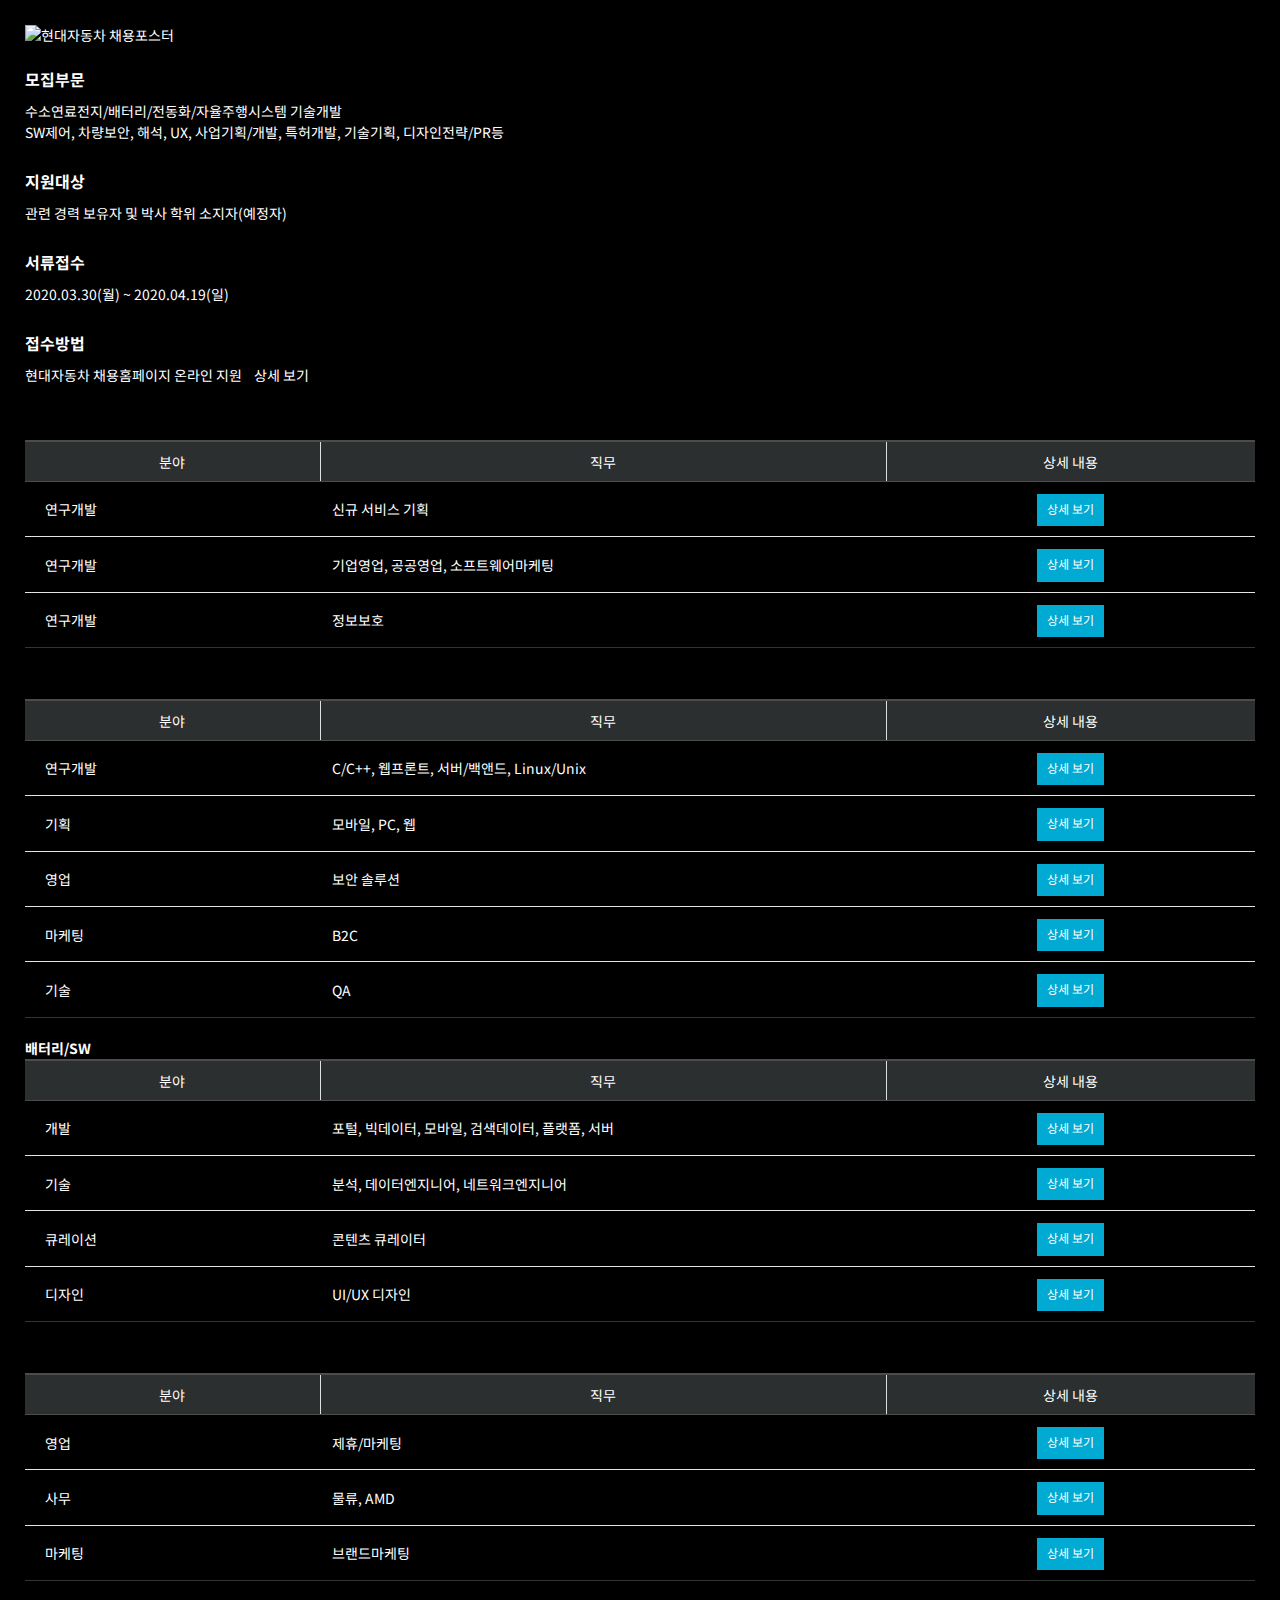
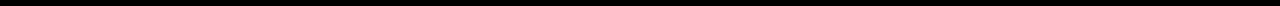
==== 2020.html @ 0fc3ea51 "Update 2020.html" ====
<!DOCTYPE html>
<html lang="en">

<head>
    <meta charset="UTF-8">
    <meta name="viewport" content="width=device-width, initial-scale=1.0">
    <title>현대자동차 인재채용</title>

    <style>
        @charset "utf-8";

        #abc {
            display: block;
            font-size: 20px;
            color: rgb(0, 170, 210) padding-bottom: 9px;
        }

        .poster {
            width: 70%;
            text-align: center;
            margin: 0px auto;
            width: 100%;
            height: auto
            size:auto
        }

        html {
            box-sizing: border-box;
        }

        *,
        *:before,
        *:after {
            box-sizing: inherit;
        }

        html,
        body {
            width: 100%;
        }

        html,
        body,
        div,
        p,
        img,
        span,
        a,
        em,
        strong,
        pre,
        h1,
        h2,
        h3,
        ul,
        ol,
        li,
        table,
        tbody,
        thead,
        tfoot,
        tr,
        th,
        td,
        dl,
        dt,
        dd,
        object,
        video,
        iframe {
            margin: 0;
            padding: 0;
            border: 0;
            word-break: keep-all
        }

        header,
        footer,
        article,
        figure,
        section {
            display: block;
            margin: 0;
            padding: 0;
            border: 0;
            word-break: keep-all
        }

        body {
            position: relative;
            background: black;
            line-height: 1;
        }

        body,
        h1,
        h2,
        h3 {
            font-family: "Noto Sans KR", "맑은 고딕", malgun gothic, 'Apple SD Gothic Neo', sans-serif;
            font-size: 16px;
            font-weight: 400;
            line-height: 1.7;
            color: white;
            -webkit-text-size-adjust: none;
        }

        h1,
        h2,
        h3,
        h4,
        h5,
        h6 {
            color: #000;
            font-weight: 400;
        }

        table {
            border-spacing: 0;
            border-collapse: collapse;
        }

        ul,
        ol {
            list-style: none;
        }

        img,
        fieldset,
        iframe,
        button {
            border: 0;
        }

        a,
        img {
            vertical-align: top;
        }

        a {
            text-decoration: none;
            color: white;
        }

        em {
            font-style: normal;
        }


        .blind {
            overflow: hidden;
            position: absolute;
            top: -9999px;
            left: -9999px;
            width: 1px;
            height: 1px;
            font-size: 1px;
            height: 1px
        }

        .font_number {
            font-family: "Montserrat", sans-serif !important;
        }

        .font_number.bold {
            font-weight: 600;
        }

        .font_number.exbold {
            font-weight: 800;
        }

        .inner_wrap {
            position: relative;
            width: 1100px;
            margin: 0 auto;
        }

        .inner_wrap:after {
            display: table;
            content: "";
            clear: both;
        }

        table {
            width: 100%;
            border-bottom: 1px solid #4c4c4caf;
        }

        table thead th {
            font-size: 17px;
            line-height: 1;
            font-weight: 400;
            background-color: rgb(43, 47, 48);
            border-top: 2px solid #4c4c4c;
            border-bottom: 1px solid #4c4c4c;
            padding: 22px 20px;

        }

        table thead th+th {
            border-left: 1px solid #dedede;

        }

        table tbody td {
            text-align: center;
            
            border-top: 1px solid #e4e4e4;
            padding: 22px 20px 20px;
        }

        table tbody td.first {
            text-align: left;
            padding-left: 20px;
        }

        table tbody td.al_left {
            text-align: left;
            padding-left: 20px;
        }

        table tbody td.link_page a {
            display: inline-block;
            line-height: 1.2;
            text-align: center;
            word-break: keep-all;
            color: #fff;
            background-color: rgb(0, 170, 210);
            padding: 8px 10px 10px;
        }


        /* custom style */
        header {
            z-index: 90;
            position: absolute;
            top: 0;
            left: 0;
            right: 0;
            width: 100%;
        }

        header .inner_wrap {
            padding: 35px 0 0;
        }

        header h1 {
            position: relative;
            float: left;
            max-width: 358px;
            font-size: 0;
            line-height: 0;
        }

        header h1 .h1_link {
            position: absolute;
            top: 0;
            left: 0;
        }

        header h1 .h1_link li {
            float: left;
        }

        header h1 .h1_link li+li {
            margin-left: 15px;
        }

        header h1 .h1_link li a {
            display: block;
            height: 20px;
        }

        header h1 .h1_link li:nth-child(1) a {
            width: 60px;
        }

        header h1 .h1_link li:nth-child(2) a {
            width: 88px;
        }

        header h1 .h1_link li:nth-child(3) a {
            width: 90px;
        }

        header h1 .h1_link li:nth-child(4) a {
            width: 70px;
        }

        header h1 img {
            max-width: 100%;
        }

        header strong {
            float: right;
            font-size: 16px;
            line-height: 1;
            font-weight: 400;
            color: #fff;
        }

        footer {
            border-top: 1px solid rgba(0, 0, 0, .2);
        }

        footer .inner_wrap {
            text-align: center;
            padding: 25px 0 30px;
        }

       

        footer .company_link:after {
            content: "";
            display: table;
            clear: both;
        }

        footer .company_link li {
            float: left;
        }

        footer .company_link li+li {
            margin-left: 18px;
        }

        footer .company_link li a {
            display: block;
            height: 20px;
        }

        footer .company_link li:nth-child(1) a {
            width: 70px;
        }

        footer .company_link li:nth-child(2) a {
            width: 100px;
        }

        footer .company_link li:nth-child(3) a {
            width: 102px;
        }

        footer .company_link li:nth-child(4) a {
            width: 86px;
        }

        footer address {
            font-size: 15px;
            line-height: 1.5;
            color: rgba(0, 0, 0, .5);
            font-style: normal;
        }

        footer address a {
            color: rgba(0, 0, 0, .5);
        }

        footer address a:hover {
            text-decoration: underline;
        }

        .top {
            position: relative;
            background: #000;
        }

        .top .inner_wrap {
            padding: 230px 0 200px;
        }

        .top h2 {
            width: 425px;
            height: 156px;
            background: url(https://i.imgur.com/cKsusfr.jpg) no-repeat;
            background-size: 100% auto;
            margin: 0 auto 55px;
        }

        .top p {
            max-width: 560px;
            text-align: center;
            font-family: "NanumSquare", sans-serif;
            font-size: 16px;
            line-height: 1.5;
            font-weight: 700;
            color: #bdbdbd;
            margin: 0 auto;
        }

        .top p em {
            display: block;
            font-size: 30px;
            color: #27e870;
            padding-bottom: 20px;
        }

        .top p strong {
            color: #27e870;
        }

        .top .bar {
            position: absolute;
            bottom: 30px;
            left: 0;
            right: 0;
        }

        .top .bar span {
            position: relative;
            display: block;
            height: 20px;
            padding: 9px 65px 0 40px;
        }

        .top .bar span i {
            display: block;
            width: 100%;
            height: 1px;
            background-color: rgba(255, 255, 255, .2);
        }

        .top .bar span:before,
        .top .bar span:after {
            position: absolute;
            top: 0;
            font-family: "Montserrat", sans-serif;
            font-size: 12px;
            font-weight: 600;
            color: #fff;
        }

        .top .bar span:before {
            content: "2020";
            left: 0;
        }

        .top .bar span:after {
            content: "RECRUIT";
            right: 0;
        }


     
        .top h2,
        .top p {
            opacity: 0;
            -webkit-transform: translateY(60px);
            transform: translateY(60px);
        }

        .top.on h2,
        .top.on p {
            opacity: 1;
            -webkit-transform: translateY(0);
            transform: translateY(0);
            -webkit-transition: transform .6s ease-out, opacity 1s;
            transition: transform .6s ease-out, opacity 1s;
        }

        .top.on p {
            -webkit-transition-delay: .3s;
            transition-delay: .3s;
        }

        .recruit .inner_wrap {
            padding: 80px 0 50px;
        }

        .recruit_detail {
            padding-bottom: 100px;
        }

        .recruit_detail dl dd {
            font-size: 18px;
        }

        .recruit_detail dl dt {
            font-size: 23px;
            font-weight: 700;
            padding-bottom: 10px;
        }

        .recruit_detail dl+dl {
            padding-top: 40px;
        }

        .recruit_detail .schedule li {
            position: relative;
            padding-left: 20px;
        }

        .recruit_detail .schedule li:before {
            position: absolute;
            top: 0;
            left: 0;
            display: inline-block;
            font-family: "Montserrat", sans-serif;
        }

        .recruit_detail .schedule li:nth-child(1):before {
            content: "1.";
        }

        .recruit_detail .schedule li:nth-child(2):before {
            content: "2.";
        }

        .recruit_detail .schedule li:nth-child(1) strong {
            display: inline-block;
            color: rgb(0, 170, 210) margin-left: 10px;
        }

        .recruit_detail .schedule li:nth-child(1) span {
            display: inline-block;
            font-size: 17px;
            color: rgba(0, 0, 0, .4);
            margin-left: 10px;
        }

        .recruit_detail .process ol {
            padding: 10px 0 20px;
        }

        .recruit_detail .process ol:after {
            display: table;
            content: "";
            clear: both;
        }

        .recruit_detail .process ol li {
            position: relative;
            display: -webkit-box;
            display: flex;
            -webkit-box-orient: vertical;
            -webkit-box-direction: normal;
            flex-direction: column;
            -webkit-box-pack: center;
            justify-content: center;
            -webkit-box-align: center;
            align-items: center;
            float: left;
            width: 160px;
            height: 160px;
            text-align: center;
            line-height: 1;
            border: 3px solid #000;
            border-radius: 100%;
            margin-right: 35px;
        }

        .recruit_detail .process ol li:after {
            content: "";
            position: absolute;
            top: 50%;
            right: -30px;
            display: inline-block;
            width: 14px;
            height: 26px;
            vertical-align: top;
            background: url("../images/icon_next.png") 0 0 / 100% auto no-repeat;
            margin-top: -13px;
        }

        .recruit_detail .process ol li:last-child:after {
            display: none;
        }

        .recruit_detail .process ol li:last-child {
            background-color: #000;
            margin-right: 0;
        }

        .recruit_detail .process ol li:last-child strong,
        .recruit_detail .process ol li:last-child .font_number {
            color: #fff;
        }

        .recruit_detail .process ol li i {
            display: block;
            font-size: 13px;
            color: rgba(0, 170, 210);
            font-style: normal;
            padding-bottom: 6px;
        }

        .recruit_detail .process ol li strong {
            display: block;
            font-size: 20px;
            color: rgb(0, 170, 210) padding-bottom: 9px;
        }

     

        .recruit_detail .process ol li .font_number {
            display: block;
            font-size: 16px;
            font-weight: 400;
            color: #000;
        }



        .recruit_detail .process ul li {
            position: relative;
            font-size: 17px;
            padding-left: 20px;
        }

        .recruit_detail .process ul li:before {
            content: "※";
            position: absolute;
            top: 0;
            left: 0;
            display: inline-block;
        }

        .tb_wrap .tb_pc tbody td.first span {
            display: inline-block;
            overflow-x: auto;
        }

        .tb_wrap .tb_pc tbody td span.logo_hyundai {
            width: 75px;
        }

        .tb_wrap .tb_pc tbody td span.logo_hyundai_rnd {
            width: 112px;
        }

        .tb_wrap .tb_pc tbody td span.logo_zum {
            width: 104px;
        }

        .tb_wrap .tb_pc tbody td span.logo_deepeye {
            width: 87px;
        }

        .tb_wrap .tb_pc tbody td span img {
            width: 100%;
        }

        .tb_wrap .tb_mobile {
            display: none;
            overflow-x: auto;
        }


        #btn_top {
            display: none;
            z-index: 900;
            position: fixed;
            right: 73px;
            bottom: 73px;
            width: 54px;
            height: 54px;
            background: url("../images/btn_top.png") no-repeat;
            background-size: 54px auto;
            border-radius: 100%;
            -webkit-box-shadow: 0px 2px 8px 1px rgba(0, 0, 0, 0.1);
            box-shadow: 0px 2px 8px 1px rgba(0, 0, 0, 0.1);
        }


   
        @media all and (max-width:1300px) {
            body {
                min-width: 320px;
            }

            body,
            h1,
            h2,
            h3 {
                font-size: 14px;
                line-height: 1.5;
            }

            .inner_wrap {
                width: auto;
            }

            table thead th {
                font-size: 14px;
                padding: 12px 10px;
            }

            table tbody td {
                font-size: 14px;
                padding: 12px 10px 10px;
            }

            table tbody td.link_page a {
                font-size: 12px;
            }

            table tbody td.al_left {
                padding-left: 12px;
            }

            header .inner_wrap {
                padding: 20px 25px 0;
            }

            header h1 {
                width: 270px;
                height: 15px;
            }

            header strong {
                display: none;
            }

            header h1 .h1_link li+li {
                margin-left: 12px;
            }

            header h1 .h1_link li a {
                height: 15px;
            }

            header h1 .h1_link li:nth-child(1) a {
                width: 45px;
            }

            header h1 .h1_link li:nth-child(2) a {
                width: 66px;
            }

            header h1 .h1_link li:nth-child(3) a {
                width: 67px;
            }

            header h1 .h1_link li:nth-child(4) a {
                width: 52px;
            }

            footer .inner_wrap {
                padding: 25px;
            }

            footer .company_link {
                width: 305px;
                height: 15px;
            }

            footer .company_link li+li {
                margin-left: 14px;
            }

            footer .company_link li a {
                display: block;
                height: 15px;
            }

            footer .company_link li:nth-child(1) a {
                width: 52px;
            }

            footer .company_link li:nth-child(2) a {
                width: 74px;
            }

            footer .company_link li:nth-child(3) a {
                width: 74px;
            }

            footer .company_link li:nth-child(4) a {
                width: 62px;
            }

            footer address {
                width: 275px;
                font-size: 12px;
                margin: 0 auto;
            }

            .top .inner_wrap {
                padding: 119px 0 45px;
            }

            .top h2 {
                width: 100%;
                width: 292px;
                height: 107px;
                margin: 0 auto 40px;
            }

            .top p {
                max-width: none;
                text-align: left;
                font-size: 13px;
                line-height: 22px;
                padding: 0 25px 25px;
            }

            .top p em {
                font-size: 25px;
                padding-bottom: 10px;
            }

            .top .bar {
                bottom: 25px;
                left: 25px;
                right: 25px;
            }

            .recruit .inner_wrap {
                padding: 25px;
            }

            .tb_wrap .tb_pc {
                display: none;
            }

            .tb_wrap .tb_mobile {
                display: block;
            }

            .tb_mobile h3 img {
                width: 100%;
            }

            .tb_mobile .tb_hyundai h3 {
                width: 65px;
            }

            .tb_mobile .tb_hyundai_rnd h3 {
                width: 98px;
            }

            .tb_mobile .tb_deepeye h3 {
                width: 82px;
            }

            .tb_mobile .tb_zum h3 {
                width: 99px;
            }

            .tb_mobile>div+div {
                padding-top: 20px;
            }

            .tb_mobile div h3 {
                padding-bottom: 10px;
            }

            .tb_mobile table th {
                line-height: 1.2;
                word-break: keep-all;
                padding: 12px 10px 10px;
            }

            .recruit_detail {
                padding-bottom: 22px;
            }

            .recruit_detail .inner_wrap {
                padding: 50px 25px;
            }

            .recruit_detail dl+dl {
                padding-top: 25px;
            }

            .recruit_detail dl dt {
                font-size: 16px;
            }

            .recruit_detail dl dd {
                font-size: 14px;
            }

            .recruit_detail .schedule li:nth-child(1) strong {
                margin-left: 4px;
            }

            .recruit_detail .schedule li:nth-child(1) span {
                font-size: 13px;
                margin-left: 4px;
            }

            .recruit_detail .process ol {
                padding: 10px 0 0;
            }

            .recruit_detail .process ol li {
                width: 85px;
                height: 85px;
                letter-spacing: -0.5px;
                border-width: 2px;
                margin: 0 18px 12px 0;
            }

            .recruit_detail .process ol li:after {
                right: -15px;
                width: 7px;
                height: 13px;
                margin-top: -6px;
            }

            .recruit_detail .process ol li strong {
                font-size: 13px;
                padding-bottom: 3px;
            }

            .recruit_detail .process ol li i {
                font-size: 9px;
                padding-bottom: 3px;
            }

            .recruit_detail .process ol li .font_number {
                font-size: 10px;
                letter-spacing: 0;
            }

            .recruit_detail .process ul li {
                font-size: 14px;
                padding-left: 15px;
            }

           

            #btn_top {
                right: 10px;
                bottom: 20px;
            }
        }

        @media all and (max-width:325px) {
            .inner_wrap {
                padding-left: 10px !important;
                padding-right: 10px !important;
            }
        }

        @media all and (max-width:1120px) {
            body {
                min-width: 320px;
            }

            body,
            h1,
            h2,
            h3 {
                font-size: 14px;
                line-height: 1.5;
            }

            .inner_wrap {
                width: auto;
            }

            table thead th {
                font-size: 14px;
                padding: 12px 10px;
            }

            table tbody td {
                font-size: 14px;
                padding: 12px 10px 10px;
            }

            table tbody td.link_page a {
                font-size: 12px;
            }

            table tbody td.al_left {
                padding-left: 12px;
            }

            header .inner_wrap {
                padding: 20px 25px 0;
            }

            header h1 {
                width: 270px;
                height: 15px;
            }

            header strong {
                display: none;
            }

            header h1 .h1_link li+li {
                margin-left: 12px;
            }

            header h1 .h1_link li a {
                height: 15px;
            }

            header h1 .h1_link li:nth-child(1) a {
                width: 45px;
            }

            header h1 .h1_link li:nth-child(2) a {
                width: 66px;
            }

            header h1 .h1_link li:nth-child(3) a {
                width: 67px;
            }

            header h1 .h1_link li:nth-child(4) a {
                width: 52px;
            }

            footer .inner_wrap {
                padding: 25px;
            }

            footer .company_link {
                width: 305px;
                height: 15px;
            }

            footer .company_link li+li {
                margin-left: 14px;
            }

            footer .company_link li a {
                display: block;
                height: 15px;
            }

            footer .company_link li:nth-child(1) a {
                width: 52px;
            }

            footer .company_link li:nth-child(2) a {
                width: 74px;
            }

            footer .company_link li:nth-child(3) a {
                width: 74px;
            }

            footer .company_link li:nth-child(4) a {
                width: 62px;
            }

            footer address {
                width: 275px;
                font-size: 12px;
                margin: 0 auto;
            }

            .top .inner_wrap {
                padding: 119px 0 45px;
            }

            .top h2 {
                width: 100%;
                width: 292px;
                height: 107px;
                margin: 0 auto 40px;
            }

            .top p {
                max-width: none;
                text-align: left;
                font-size: 13px;
                line-height: 22px;
                padding: 0 25px 25px;
            }

            .top p em {
                font-size: 25px;
                padding-bottom: 10px;
            }

            .top .bar {
                bottom: 25px;
                left: 25px;
                right: 25px;
            }

            .recruit .inner_wrap {
                padding: 25px;
            }

            .tb_wrap .tb_pc {
                display: none;
            }

            .tb_wrap .tb_mobile {
                display: block;
            }

            .tb_mobile h3 img {
                width: 100%;
            }

            .tb_mobile .tb_hyundai1 h3 {
                width: 65px;
                color: white;
            }

            .tb_mobile .tb_hyundai2 h3 {
                width: 98px;
                color: white;
            }

            .tb_mobile .tb_hyundai3 h3 {
                width: 82px;
                color: white;
            }

            .tb_mobile .tb_hyundai4 h3 {
                width: 99px;
                color: white;
            }

            .tb_mobile>div+div {
                padding-top: 20px;
            }

            .tb_mobile div h3 {
                padding-bottom: 10px;
            }

            .tb_mobile table th {
                line-height: 1.2;
                word-break: keep-all;
                padding: 12px 10px 10px;
            }

            .recruit_detail {
                padding-bottom: 22px;
            }

            .recruit_detail .inner_wrap {
                padding: 50px 25px;
            }

            .recruit_detail dl+dl {
                padding-top: 25px;
            }

            .recruit_detail dl dt {
                font-size: 16px;
            }

            .recruit_detail dl dd {
                font-size: 14px;
            }

            .recruit_detail .schedule li:nth-child(1) strong {
                margin-left: 4px;
            }

            .recruit_detail .schedule li:nth-child(1) span {
                font-size: 13px;
                margin-left: 4px;
            }

            .recruit_detail .process ol {
                padding: 10px 0 0;
            }

            .recruit_detail .process ol li {
                width: 85px;
                height: 85px;
                letter-spacing: -0.5px;
                border-width: 2px;
                margin: 0 18px 12px 0;
            }

            .recruit_detail .process ol li:after {
                right: -15px;
                width: 7px;
                height: 13px;
                margin-top: -6px;
            }

            .recruit_detail .process ol li strong {
                font-size: 13px;
                padding-bottom: 3px;
            }

            .recruit_detail .process ol li i {
                font-size: 9px;
                padding-bottom: 3px;
            }

            .recruit_detail .process ol li .font_number {
                font-size: 10px;
                letter-spacing: 0;
            }

            .recruit_detail .process ul li {
                font-size: 14px;
                padding-left: 15px;
            }

            .welfare .inner_wrap {
                padding: 0 25px 45px;
            }

            .welfare .inner_wrap a {
                height: 115px;
                padding: 20px;
            }

            .welfare a h2 {
                font-size: 12px;
            }

            .welfare a h2:before {
                width: 65px;
                height: 18px;
            }

            .welfare a span {
                font-size: 12px;
                top: auto;
                bottom: 20px;
                right: 20px;
                margin: 0;
            }

            .welfare a span svg {
                display: inline-block;
                vertical-align: -4px;
                width: 18px;
                margin-left: 5px;
            }

            #btn_top {
                right: 10px;
                bottom: 20px;
            }
        }

        @media all and (max-width:325px) {
            .inner_wrap {
                padding-left: 10px !important;
                padding-right: 10px !important;
            }
        }
    </style>

</head>

<body>

    <!DOCTYPE html>
    <html lang="ko">

    <head>
        <meta charset="UTF-8">
        <meta http-equiv="X-UA-Compatible" content="IE=edge" />
        <meta name="format-detection" content="telephone=no" />
        <meta name="viewport"
            content="width=device-width,initial-scale=1.0,minimum-scale=1.0,maximum-scale=1.0,user-scalable=no" />
        <meta name="Description" content="현대자동차 연구개발본부 경력사원 상시채용을 진행합니다." />
        <meta property="og:type" content="website" />
        <meta property="og:title" content="현대자동차 연구개발본부 경력사원 상시채용" />
        <meta property="og:description" content="현대자동차 연구개발본부 경력사원 상시채용을 진행합니다." />
        <title>현대자동차 연구개발본부 경력사원 상시채용</title>
        <link href="https://fonts.googleapis.com/css?family=Montserrat:500,600,800|Noto+Sans+KR:400,700"
            rel="stylesheet" />
        <link rel="stylesheet" type="text/css"
            href="https://cdn.jsdelivr.net/gh/moonspam/NanumSquare@1.0/nanumsquare.css">
        <link rel="stylesheet" href="./css/common.css" />
        <link rel="icon" href="./images/fa_ico_64.ico" />
        <link rel="shortcut icon" href="./images/fa_ico_64.ico" />
        <link rel="apple-touch-icon" href="./images/fa_64.png" size="64x64" />
        <link rel="apple-touch-icon" href="./images/fa_120.png" sizes="120x120" />
        <link rel="apple-touch-icon" href="./images/fa_152.png" sizes="152x152" />
    </head>

    <body>



        <section class="recruit">

            <div class="inner_wrap">

                <p>
                    <img class="poster" src="https://i.imgur.com/cKsusfr.jpg" 
                        alt="현대자동차 채용포스터">
                </p>
                <br>

                <div class="recruit_detail">
                    <dl>
                        <dt>모집부문</dt>
                        <dd>수소연료전지/배터리/전동화/자율주행시스템&nbsp;기술개발<br>SW제어,&nbsp;차량보안,&nbsp;해석,&nbsp;UX,&nbsp;사업기획/개발,&nbsp;특허개발,&nbsp;기술기획,&nbsp;디자인전략/PR등
                            <em class="font_number"></em></dd>
                    </dl>

                    <dl>
                        <dt>지원대상</dt>
                        <dd>관련 경력 보유자 및 박사 학위 소지자(예정자) <em class="font_number"></em></dd>
                    </dl>


                    <dl>
                        <dt>서류접수</dt>
                        <dd class="schedule">
                            <ul>
                                <Oi>2020.03.30(월) ~ 2020.04.19(일)<strong><em class="font_number bold">
                                        </em></strong></li>

                            </ul>
                        </dd>
                    </dl>
                    <dl>
                        <dt>접수방법</dt>
                        <dd>현대자동차 채용홈페이지 온라인 지원<em class="font_number"></em>&nbsp;&nbsp;&nbsp; <td id="abc"><a type="button" 
                            href="http://recruit.hyundai.com/hfront/main.do?p=NO_INTRO"
                            target="_blank">상세 보기</a></dd>
                        
                            
                        </dd>
                    </dl>
                </div>
                <div class="tb_wrap">
                    <div class="tb_pc">
                        <table>
                            <thead>
                                <tr>
                                    <th>&nbsp;&nbsp;분야&nbsp;&nbsp;</th>

                                    <th>직무</th>
                                    <th>상세 내용</th>
                                </tr>
                            </thead>
                            <tbody>
                                
                                <tr>
                                    <td rowspan="5" class="first"><strong>수소연료전지 / 배터리 / 전동화 <br> 자율주행 시스템 기술개발</strong>
                                    </td>

                                    <td class="al_left">연료전지 셀 / 스택 설계</td>
                                    <td rowspan="1" class="link_page"><a
                                            href="http://recruit.hyundai.com/hfront/webapply/applyView.do?recuYy=2020&recuType=11&recuCls=83"
                                            target="_blank">상세보기</a></td>
                                </tr>
                                <tr>

                                    <td class="al_left">MEA 설계</td>
                                    <td rowspan="1" class="link_page"><a
                                            href="http://recruit.hyundai.com/hfront/webapply/applyView.do?recuYy=2020&recuType=11&recuCls=83"
                                            target="_blank">상세보기</a></td>
                                </tr>
                                <tr>

                                    <td class="al_left">연료전지 운정장치 설계</td>
                                    <td rowspan="1" class="link_page"><a
                                            href="http://recruit.hyundai.com/hfront/webapply/applyView.do?recuYy=2020&recuType=11&recuCls=83"
                                            target="_blank">상세보기</a></td>
                                </tr>
                                <tr>

                                    <td class="al_left">리튬배터리 설계</td>
                                    <td rowspan="1" class="link_page"><a
                                            href="http://recruit.hyundai.com/hfront/webapply/applyView.do?recuYy=2020&recuType=11&recuCls=83"
                                            target="_blank">상세보기</a></td>
                                </tr>
                                <tr>

                                    <td class="al_left">차세대 배터리 설계</td>
                                    <td rowspan="1" class="link_page"><a
                                            href="http://recruit.hyundai.com/hfront/webapply/applyView.do?recuYy=2020&recuType=11&recuCls=83"
                                            target="_blank">상세보기</a></td>
                                </tr>
                               
                                <tr>
                                    <td rowspan="5" class="first"><strong>SW제어 / 차량보안 / 해석 / UX </strong></td>

                                    <td class="al_left">C/C++, 웹프론트, 서버/백앤드, Linux/Unix</td>
                                    <td rowspan="1" class="link_page"><a
                                            href="http://recruit.hyundai.com/hfront/webapply/applyView.do?recuYy=2020&recuType=11&recuCls=83"
                                            target="_blank">상세보기</a></td>
                                </tr>
                                <tr>

                                    <td class="al_left">연료전지 운전장치 설계</td>
                                    <td rowspan="1" class="link_page"><a
                                            href="http://recruit.hyundai.com/hfront/webapply/applyView.do?recuYy=2020&recuType=11&recuCls=83"
                                            target="_blank">상세보기</a></td>
                                </tr>
                                <tr>

                                    <td class="al_left">리튬배너리설계</td>
                                    <td rowspan="1" class="link_page"><a
                                            href="http://recruit.hyundai.com/hfront/webapply/applyView.do?recuYy=2020&recuType=11&recuCls=83"
                                            target="_blank">상세보기</a></td>
                                </tr>
                                <tr>

                                    <td class="al_left">B2C</td>
                                    <td rowspan="1" class="link_page"><a
                                            href="http://recruit.hyundai.com/hfront/webapply/applyView.do?recuYy=2020&recuType=11&recuCls=83"
                                            target="_blank">상세보기</a></td>
                                </tr>
                                <tr>

                                    <td class="al_left">QA</td>
                                    <td rowspan="1" class="link_page"><a
                                            href="http://recruit.hyundai.com/hfront/webapply/applyView.do?recuYy=2020&recuType=11&recuCls=82"
                                            target="_blank">상세보기</a></td>
                                </tr>
                                
                                <tr>
                                    <td rowspan="5" class="first"><strong>사업기획 / 개발, 특허개발,<br> 기술기획, 디자인 전략 /
                                            PR</strong></td>

                                    <td class="al_left">디자인</td>
                                    <td rowspan="1" class="link_page"><a
                                            href="http://recruit.hyundai.com/hfront/webapply/applyView.do?recuYy=2020&recuType=11&recuCls=91"
                                            target="_blank">상세보기</a></td>
                                </tr>
                                <tr>

                                    <td class="al_left">연료전지 운전장치 설계</td>
                                    <td rowspan="1" class="link_page"><a
                                            href="http://recruit.hyundai.com/hfront/webapply/applyView.do?recuYy=2020&recuType=11&recuCls=85"
                                            target="_blank">상세보기</a></td>
                                </tr>
                                <tr>

                                    <td class="al_left">리튬배너리설계</td>
                                    <td rowspan="1" class="link_page"><a
                                            href="http://recruit.hyundai.com/hfront/webapply/applyView.do?recuYy=2020&recuType=11&recuCls=85"
                                            target="_blank">상세보기</a></td>
                                </tr>
                                <tr>

                                    <td class="al_left">B2C</td>
                                    <td rowspan="1" class="link_page"><a
                                            href="http://recruit.hyundai.com/hfront/webapply/applyView.do?recuYy=2020&recuType=11&recuCls=75"
                                            target="_blank">상세보기</a></td>
                                </tr>
                                <tr>

                                    <td class="al_left">QA</td>
                                    <td rowspan="1" class="link_page"><a
                                            href="http://recruit.hyundai.com/hfront/webapply/applyView.do?recuYy=2020&recuType=11&recuCls=55"
                                            target="_blank">상세보기</a></td>
                                </tr>



                                </tr>
                            </tbody>
                        </table>
                    </div>
                    <div class="tb_mobile">
                        <div class="tb_hyundai1">
                            <h3><strong>배터리/SW</strong></h3>
                            <table>
                                <colgroup>
                                    <col style="width:24%;" />
                                    <col style="width:auto;" />
                                    <col style="width:30%;" />
                                </colgroup>
                                <thead>
                                    <tr>
                                        <th>분야</th>
                                        <th>직무</th>
                                        <th>상세 내용</th>
                                    </tr>
                                </thead>
                                <tbody>
                                    <tr>
                                        <td class="first">연구개발</td>
                                        <td class="al_left">신규 서비스 기획</td>
                                        <td rowspan="1" class="link_page"><a
                                                href="http://recruit.hyundai.com/hfront/webapply/applyView.do?recuYy=2020&recuType=11&recuCls=83"
                                                target="_blank">상세 보기</a></td>
                                    </tr>
                                    <tr>
                                        <td class="first">연구개발</td>
                                        <td class="al_left">기업영업, 공공영업, 소프트웨어마케팅</td>
                                        <td rowspan="1" class="link_page"><a
                                            href="http://recruit.hyundai.com/hfront/webapply/applyView.do?recuYy=2020&recuType=11&recuCls=83"
                                            target="_blank">상세 보기</a></td>
                                    </tr>
                                    <tr>
                                        <td class="first">연구개발</td>
                                        <td class="al_left">정보보호</td>
                                        <td rowspan="1" class="link_page"><a
                                            href="http://recruit.hyundai.com/hfront/webapply/applyView.do?recuYy=2020&recuType=11&recuCls=83"
                                            target="_blank">상세 보기</a></td>
                                    </tr>
                                </tbody>
                            </table>
                        </div>
                        <div class="tb_hyundai2">
                            <h3><strong>배터리/SW</strong></h3>
                            <table>
                                <colgroup>
                                    <col style="width:24%;" />
                                    <col style="width:auto;" />
                                    <col style="width:30%;" />
                                </colgroup>
                                <thead>
                                    <tr>
                                        <th>분야</th>
                                        <th>직무</th>
                                        <th>상세 내용</th>
                                    </tr>
                                </thead>
                                <tbody>
                                    <tr>
                                        <td class="first">연구개발</td>
                                        <td class="al_left">C/C++, 웹프론트, 서버/백앤드, Linux/Unix</td>
                                        <td rowspan="1" class="link_page"><a
                                                href="http://recruit.hyundai.com/hfront/webapply/applyView.do?recuYy=2020&recuType=11&recuCls=83"
                                                target="_blank">상세 보기</a></td>
                
                                    </tr>
                                    <tr>
                                        <td class="first">기획</td>
                                        <td class="al_left">모바일, PC, 웹</td>
                                        <td rowspan="1" class="link_page"><a
                                            href="http://recruit.hyundai.com/hfront/webapply/applyView.do?recuYy=2020&recuType=11&recuCls=83"
                                            target="_blank">상세 보기</a></td>
                                    </tr>
                                    <tr>
                                        <td class="first">영업</td>
                                        <td class="al_left">보안 솔루션</td>
                                        <td rowspan="1" class="link_page"><a
                                            href="http://recruit.hyundai.com/hfront/webapply/applyView.do?recuYy=2020&recuType=11&recuCls=83"
                                            target="_blank">상세 보기</a></td>
                                    </tr>
                                    <tr>
                                        <td class="first">마케팅</td>
                                        <td class="al_left">B2C</td>
                                        <td rowspan="1" class="link_page"><a
                                            href="http://recruit.hyundai.com/hfront/webapply/applyView.do?recuYy=2020&recuType=11&recuCls=83"
                                            target="_blank">상세 보기</a></td>
                                    </tr>
                                    <tr>
                                        <td class="first">기술</td>
                                        <td class="al_left">QA</td>
                                        <td rowspan="1" class="link_page"><a
                                            href="http://recruit.hyundai.com/hfront/webapply/applyView.do?recuYy=2020&recuType=11&recuCls=83"
                                            target="_blank">상세 보기</a></td>
                                    </tr>
                                </tbody>
                            </table>
                        </div>
                        <div class="tb_hyundai3">
                            <strong>배터리/SW</strong>
                            <table>
                                <colgroup>
                                    <col style="width:24%;" />
                                    <col style="width:auto;" />
                                    <col style="width:30%;" />
                                </colgroup>
                                <thead>
                                    <tr>
                                        <th>분야</th>
                                        <th>직무</th>
                                        <th>상세 내용</th>
                                    </tr>
                                </thead>
                                <tbody>
                                    <tr>
                                        <td class="first">개발</td>
                                        <td class="al_left">포털, 빅데이터, 모바일, 검색데이터, 플랫폼, 서버</td>
                                        <td rowspan="1" class="link_page"><a
                                                href="http://recruit.hyundai.com/hfront/webapply/applyView.do?recuYy=2020&recuType=11&recuCls=83"
                                                target="_blank">상세 보기</a></td>
                                    </tr>
                                    <tr>
                                        <td class="first">기술</td>
                                        <td class="al_left">분석, 데이터엔지니어, 네트워크엔지니어</td>
                                        <td rowspan="1" class="link_page"><a
                                            href="http://recruit.hyundai.com/hfront/webapply/applyView.do?recuYy=2020&recuType=11&recuCls=83"
                                            target="_blank">상세 보기</a></td>
                                    </tr>
                                    <tr>
                                        <td class="first">큐레이션</td>
                                        <td class="al_left">콘텐츠 큐레이터</td>
                                        <td rowspan="1" class="link_page"><a
                                            href="http://recruit.hyundai.com/hfront/webapply/applyView.do?recuYy=2020&recuType=11&recuCls=83"
                                            target="_blank">상세 보기</a></td>
                                    </tr>
                                    <tr>
                                        <td class="first">디자인</td>
                                        <td class="al_left">UI/UX 디자인</td>
                                        <td rowspan="1" class="link_page"><a
                                            href="http://recruit.hyundai.com/hfront/webapply/applyView.do?recuYy=2020&recuType=11&recuCls=83"
                                            target="_blank">상세 보기</a></td>
                                    </tr>
                                </tbody>
                            </table>
                        </div>
                        <div class="tb_hyundai4">
                            <h3><strong>배터리/SW</strong></h3>
                            <table>
                                <colgroup>
                                    <col style="width:24%;" />
                                    <col style="width:auto;" />
                                    <col style="width:30%;" />
                                </colgroup>
                                <thead>
                                    <tr>
                                        <th>분야</th>
                                        <th>직무</th>
                                        <th>상세 내용</th>
                                    </tr>
                                </thead>
                                <tbody>
                                    <tr>
                                        <td class="first">영업</td>
                                        <td class="al_left">제휴/마케팅</td>
                                        <td rowspan="1" class="link_page"><a
                                                href="http://recruit.hyundai.com/hfront/webapply/applyView.do?recuYy=2020&recuType=11&recuCls=83"
                                                target="_blank">상세 보기</a></td>
                                    </tr>
                                    <tr>
                                        <td class="first">사무</td>
                                        <td class="al_left">물류, AMD</td>
                                        <td rowspan="1" class="link_page"><a
                                            href="http://recruit.hyundai.com/hfront/webapply/applyView.do?recuYy=2020&recuType=11&recuCls=83"
                                            target="_blank">상세 보기</a></td>
                                    </tr>
                                    <tr>
                                        <td class="first">마케팅</td>
                                        <td class="al_left">브랜드마케팅</td>
                                        <td rowspan="1" class="link_page"><a
                                            href="http://recruit.hyundai.com/hfront/webapply/applyView.do?recuYy=2020&recuType=11&recuCls=83"
                                            target="_blank">상세 보기</a></td>
                                    </tr>
                                </tbody>
                            </table>
                        </div>
                    </div>
                </div>
            </div>
        </section>
        </div>

        </div>
        </div>
        </section>




    </body>

    </html>

</body>

</html>
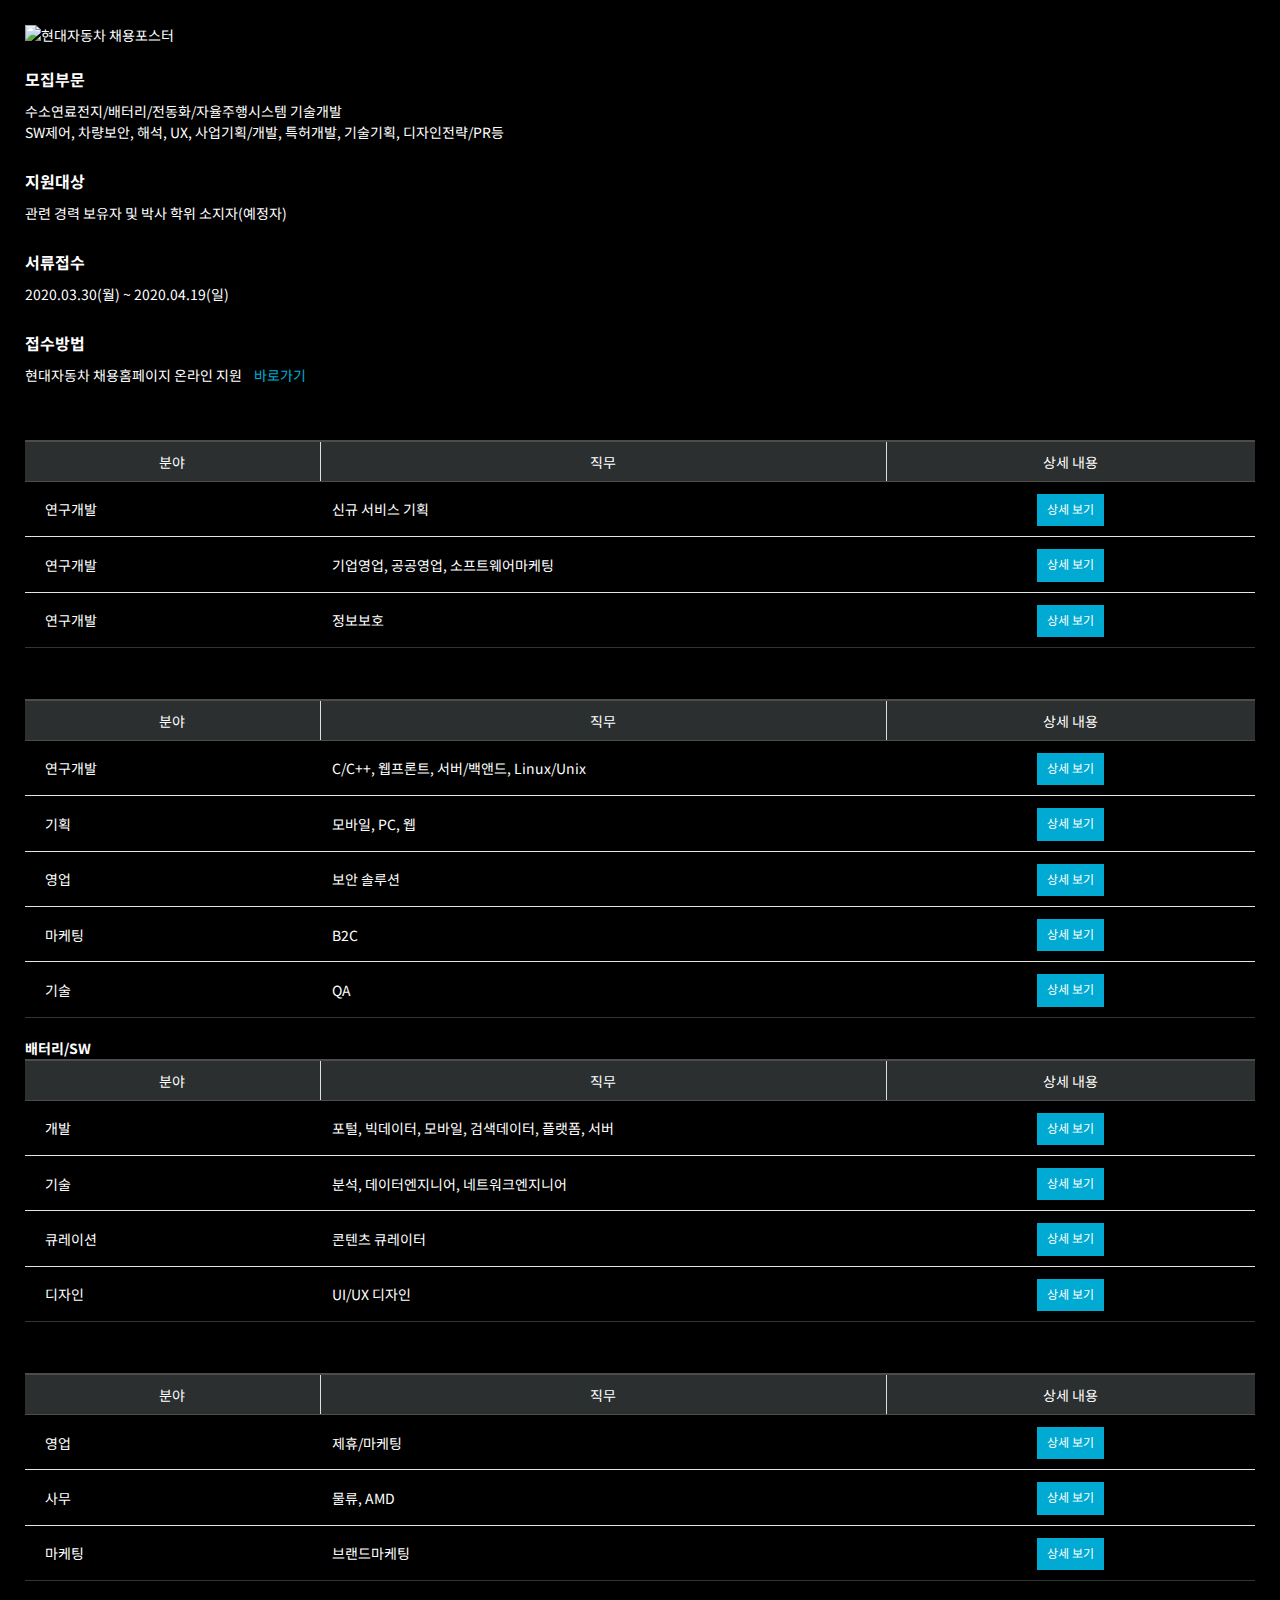
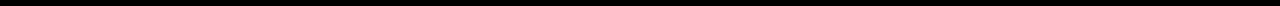
==== commit f591ef38: "Update 2020.html" ====
--- a/2020.html
+++ b/2020.html
@@ -1310,9 +1310,9 @@
                     </dl>
                     <dl>
                         <dt>접수방법</dt>
-                        <dd>현대자동차 채용홈페이지 온라인 지원<em class="font_number"></em>&nbsp;&nbsp;&nbsp; <td id="abc"><a type="button" 
+                        <dd>현대자동차 채용홈페이지 온라인 지원<em class="font_number"></em>&nbsp;&nbsp;&nbsp; <td id="abc" ><a type="button" style="color: rgb(0, 170, 210) "
                             href="http://recruit.hyundai.com/hfront/main.do?p=NO_INTRO"
-                            target="_blank">상세 보기</a></dd>
+                            target="_blank">바로가기</a></dd>
                         
                             
                         </dd>
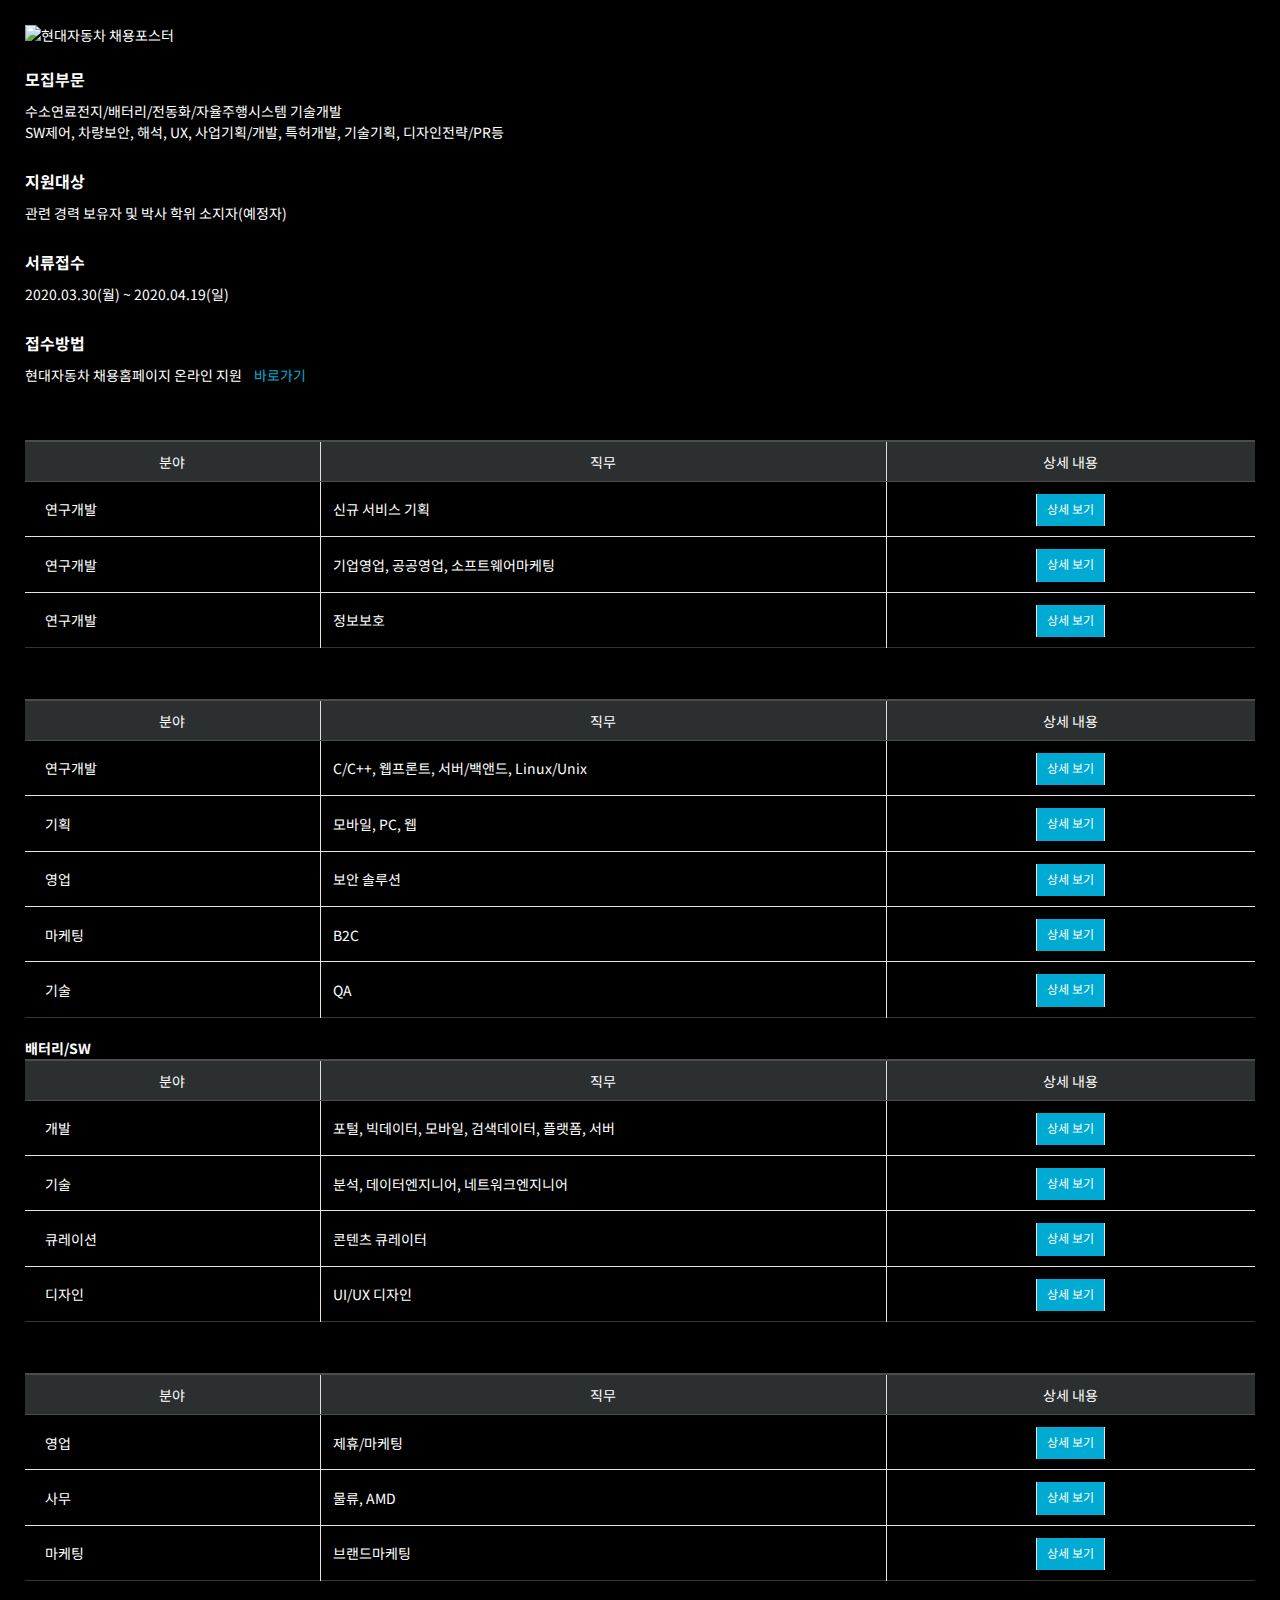
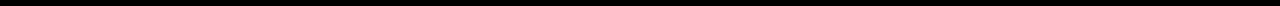
==== commit 4e2a4fed: "Update 2020.html" ====
--- a/2020.html
+++ b/2020.html
@@ -203,23 +203,27 @@
         }
 
         table tbody td {
-            text-align: center;
+            text-align:center;
             
-            border-top: 1px solid #e4e4e4;
-            padding: 22px 20px 20px;
-        }
-
+            border-top:1px solid #e4e4e4;
+            padding:22px 20px 20px;}
+ 
         table tbody td.first {
+            
             text-align: left;
             padding-left: 20px;
         }
 
         table tbody td.al_left {
+            border-left:1px solid #e4e4e4;
             text-align: left;
             padding-left: 20px;
+            border-right:1px solid #e4e4e4;
         }
 
         table tbody td.link_page a {
+            border-left:1px solid #e4e4e4;
+            border-right:1px solid #e4e4e4;
             display: inline-block;
             line-height: 1.2;
             text-align: center;
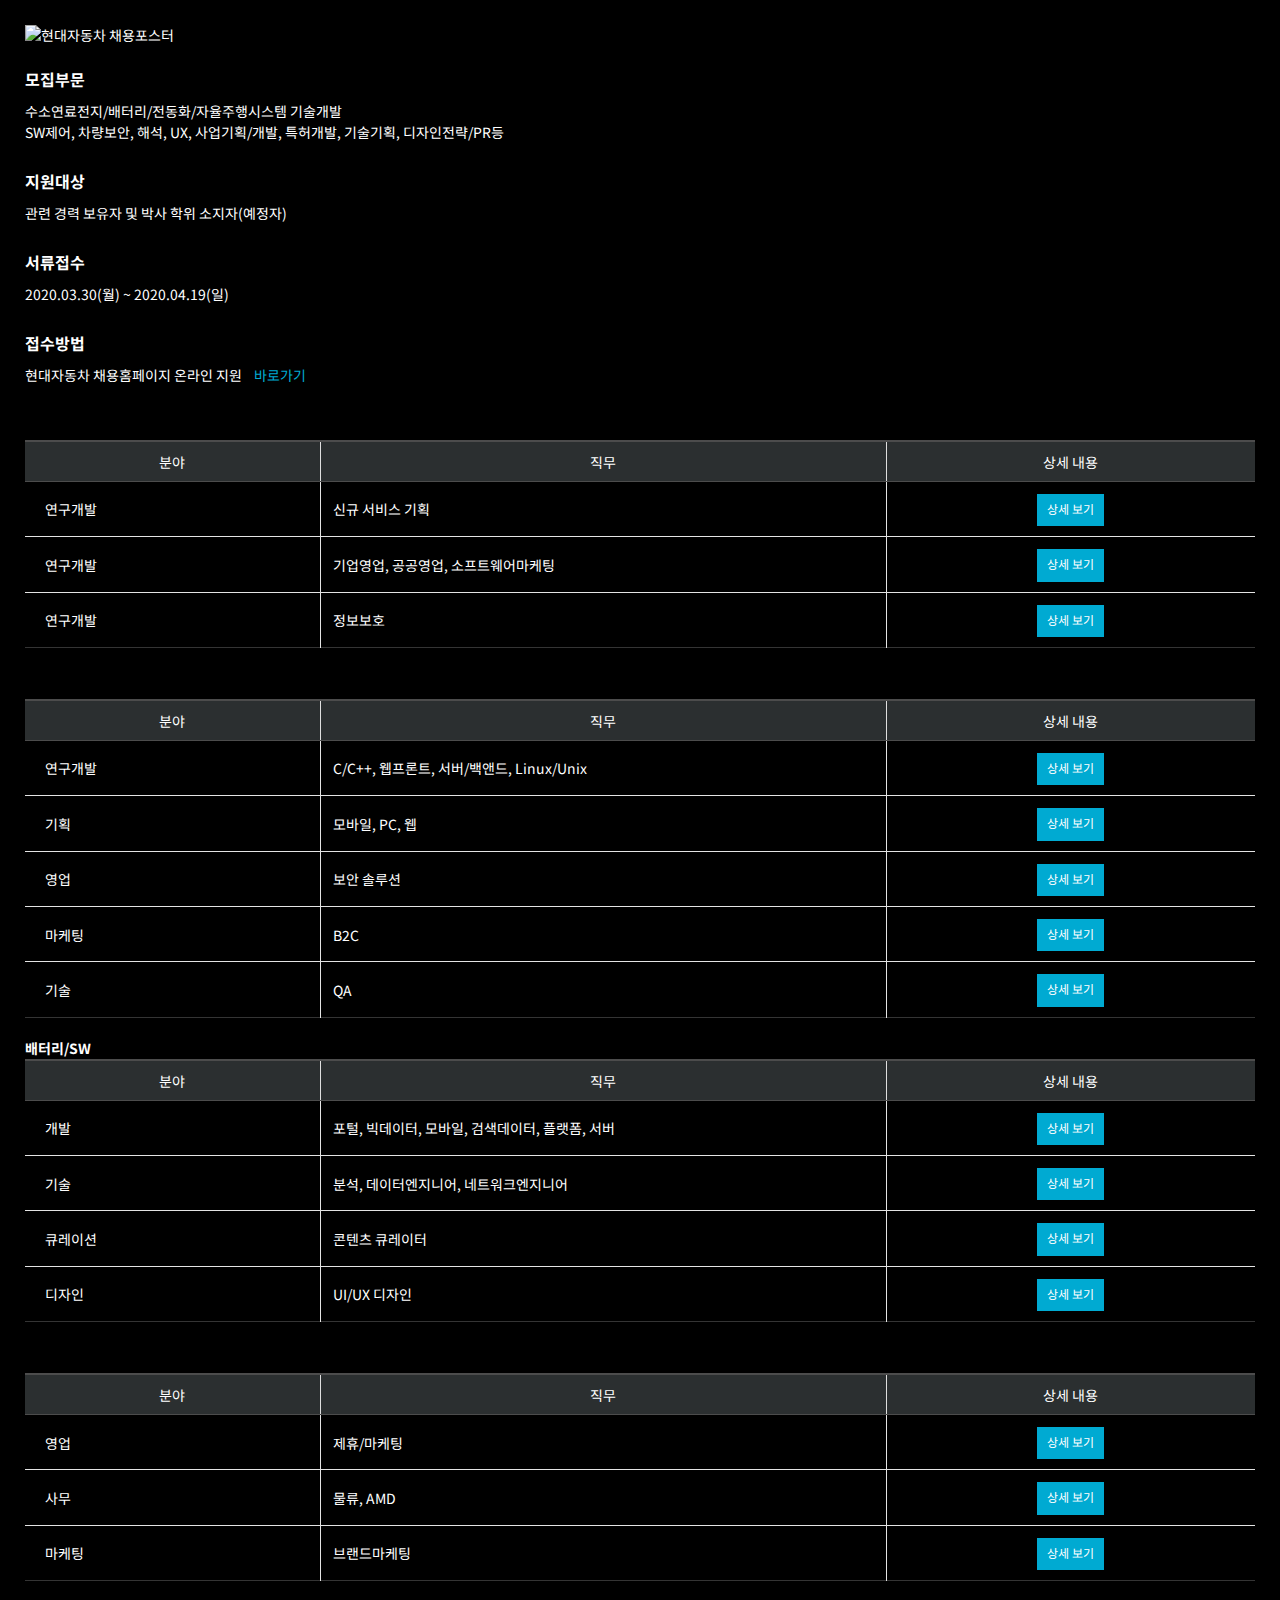
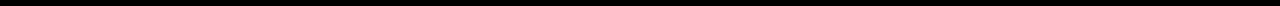
==== commit 2a59800e: "Update 2020.html" ====
--- a/2020.html
+++ b/2020.html
@@ -222,8 +222,7 @@
         }
 
         table tbody td.link_page a {
-            border-left:1px solid #e4e4e4;
-            border-right:1px solid #e4e4e4;
+           
             display: inline-block;
             line-height: 1.2;
             text-align: center;
@@ -1314,8 +1313,9 @@
                     </dl>
                     <dl>
                         <dt>접수방법</dt>
-                        <dd>현대자동차 채용홈페이지 온라인 지원<em class="font_number"></em>&nbsp;&nbsp;&nbsp; <td id="abc" ><a type="button" style="color: rgb(0, 170, 210) "
-                            href="http://recruit.hyundai.com/hfront/main.do?p=NO_INTRO"
+                        <dd>현대자동차 채용홈페이지 온라인 지원<em class="font_number"></em>&nbsp;&nbsp;&nbsp; <td id="abc" ><a type="button"
+                            style="color: rgb(0, 170, 210)"; 
+                            href="http://recruit.hyundai.com/hfront/webapply/applyList.do?sort=2"
                             target="_blank">바로가기</a></dd>
                         
                             
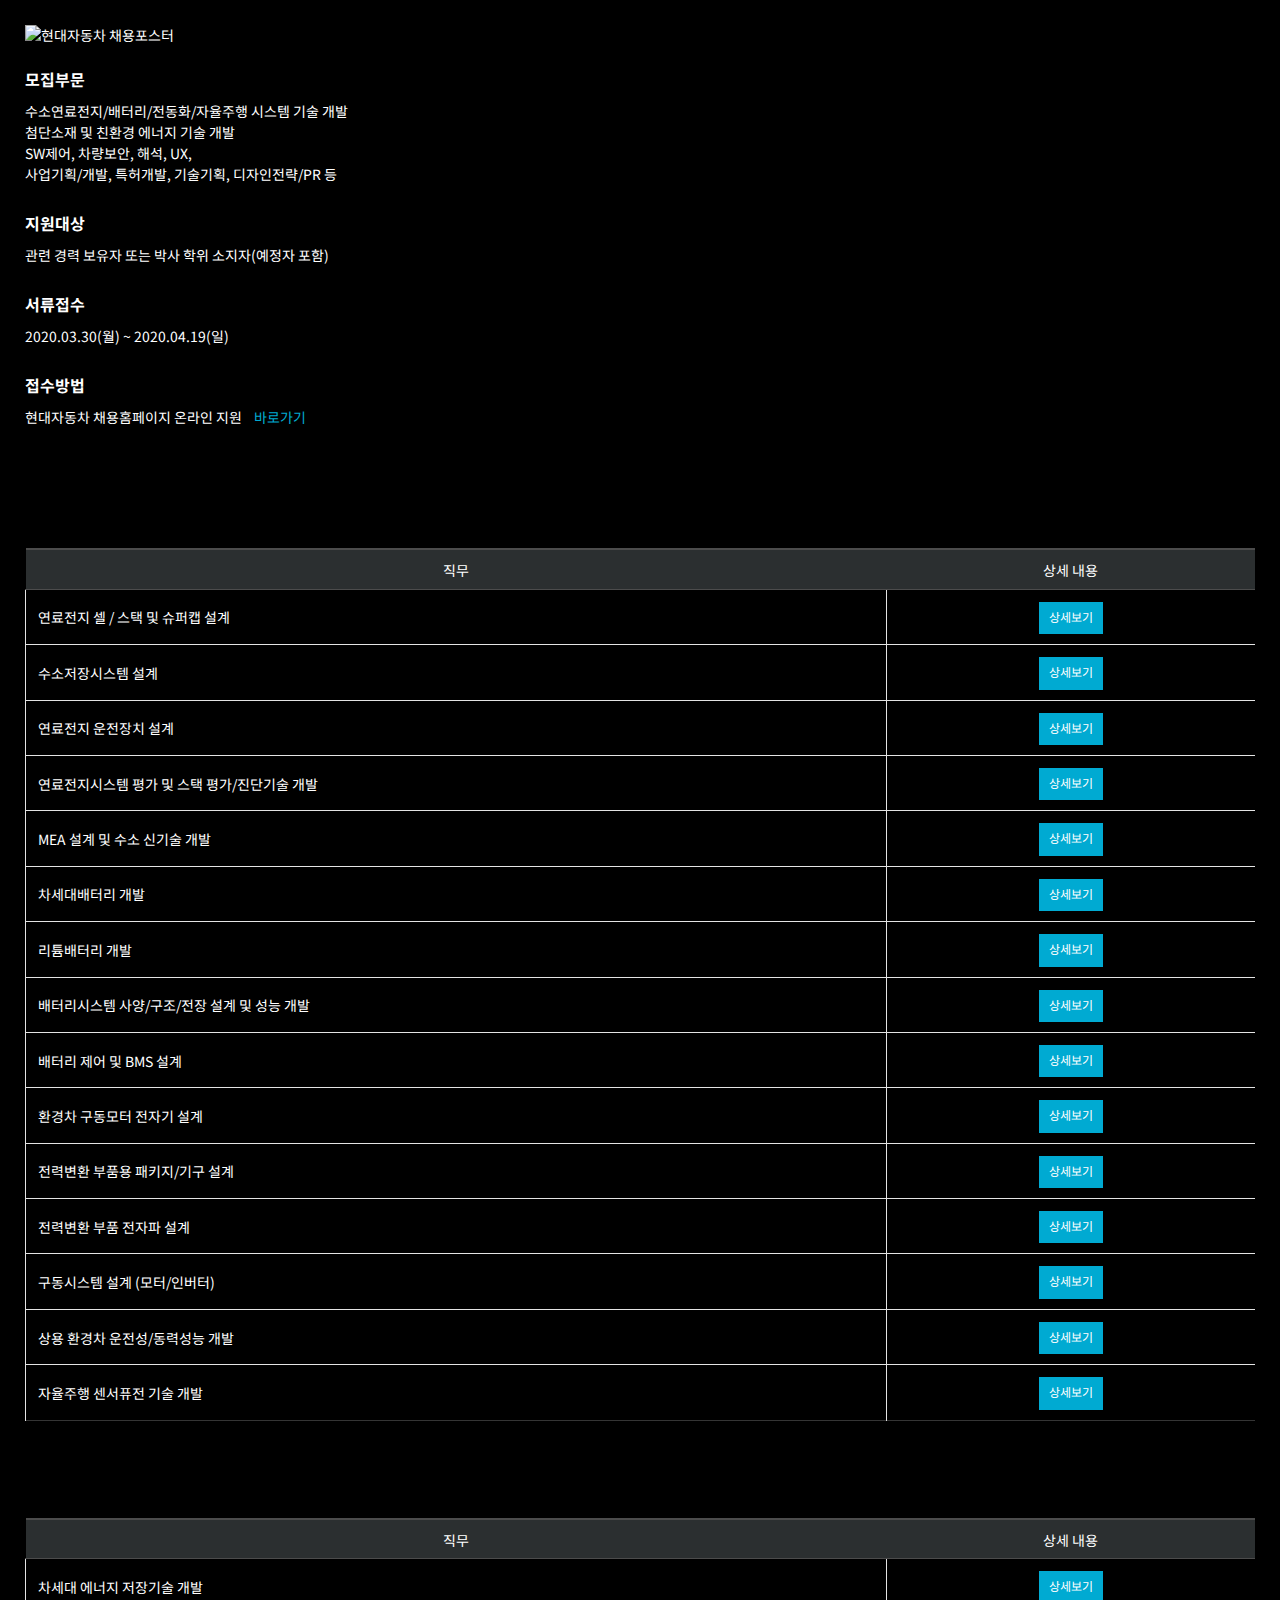
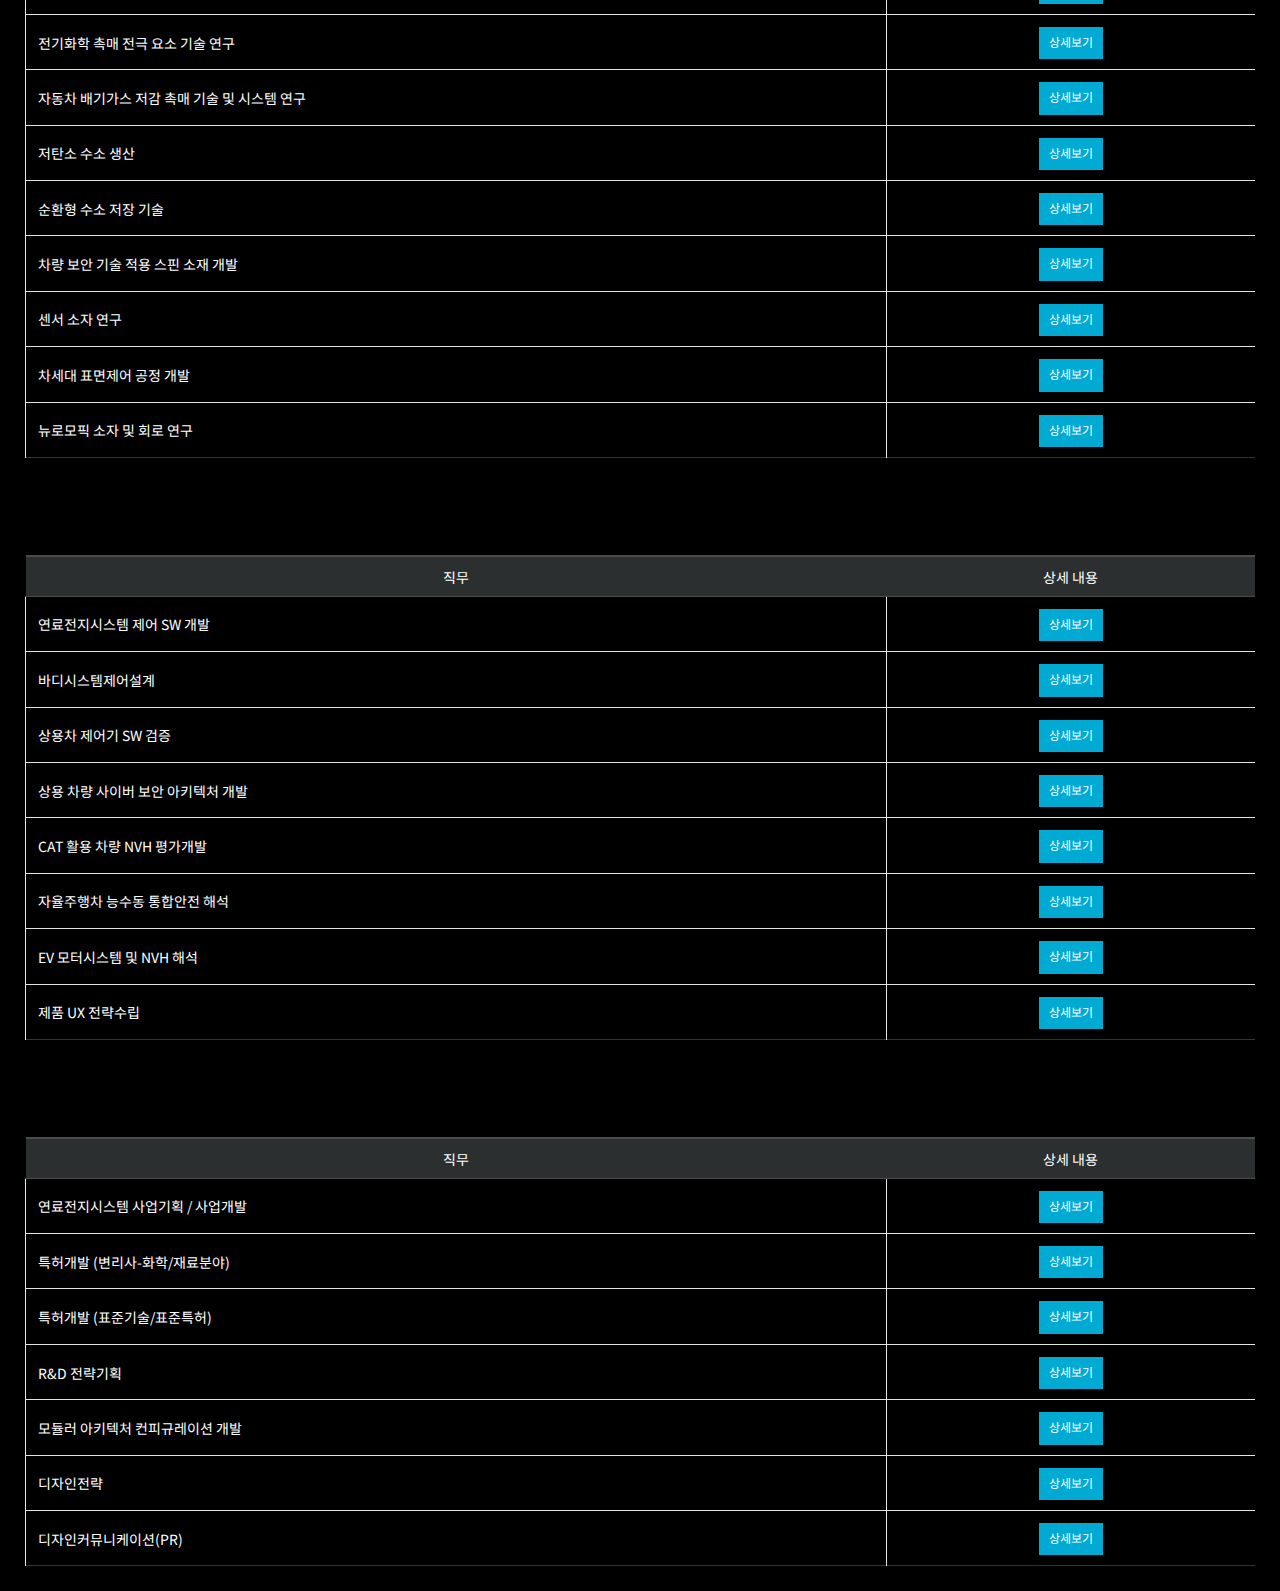
==== commit 271a819a: "Update 2020.html" ====
--- a/2020.html
+++ b/2020.html
@@ -20,8 +20,7 @@
             text-align: center;
             margin: 0px auto;
             width: 100%;
-            height: auto
-            size:auto
+            height: auto size:auto
         }
 
         html {
@@ -198,31 +197,32 @@
         }
 
         table thead th+th {
-            border-left: 1px solid #dedede;
+            border-left: 0px solid #dedede;
 
         }
 
         table tbody td {
-            text-align:center;
-            
-            border-top:1px solid #e4e4e4;
-            padding:22px 20px 20px;}
- 
+            text-align: center;
+
+            border-top: 1px solid #e4e4e4;
+            padding: 22px 20px 20px;
+        }
+
         table tbody td.first {
-            
+
             text-align: left;
             padding-left: 20px;
         }
 
         table tbody td.al_left {
-            border-left:1px solid #e4e4e4;
+            border-left: 1px solid #e4e4e4;
             text-align: left;
             padding-left: 20px;
-            border-right:1px solid #e4e4e4;
+            border-right: 1px solid #e4e4e4;
         }
 
         table tbody td.link_page a {
-           
+
             display: inline-block;
             line-height: 1.2;
             text-align: center;
@@ -311,7 +311,7 @@
             padding: 25px 0 30px;
         }
 
-       
+
 
         footer .company_link:after {
             content: "";
@@ -444,7 +444,7 @@
         }
 
 
-     
+
         .top h2,
         .top p {
             opacity: 0;
@@ -593,7 +593,7 @@
             color: rgb(0, 170, 210) padding-bottom: 9px;
         }
 
-     
+
 
         .recruit_detail .process ol li .font_number {
             display: block;
@@ -665,7 +665,7 @@
         }
 
 
-   
+
         @media all and (max-width:1300px) {
             body {
                 min-width: 320px;
@@ -922,7 +922,7 @@
                 padding-left: 15px;
             }
 
-           
+
 
             #btn_top {
                 right: 10px;
@@ -1096,22 +1096,22 @@
             }
 
             .tb_mobile .tb_hyundai1 h3 {
-                width: 65px;
+                width: auto;
                 color: white;
             }
 
             .tb_mobile .tb_hyundai2 h3 {
-                width: 98px;
+                width: auto;
                 color: white;
             }
 
             .tb_mobile .tb_hyundai3 h3 {
-                width: 82px;
+                width: auto;
                 color: white;
             }
 
             .tb_mobile .tb_hyundai4 h3 {
-                width: 99px;
+                width: auto;
                 color: white;
             }
 
@@ -1283,21 +1283,23 @@
             <div class="inner_wrap">
 
                 <p>
-                    <img class="poster" src="https://i.imgur.com/cKsusfr.jpg" 
-                        alt="현대자동차 채용포스터">
+                    <img class="poster" src="https://i.imgur.com/cKsusfr.jpg" alt="현대자동차 채용포스터">
                 </p>
                 <br>
 
                 <div class="recruit_detail">
                     <dl>
                         <dt>모집부문</dt>
-                        <dd>수소연료전지/배터리/전동화/자율주행시스템&nbsp;기술개발<br>SW제어,&nbsp;차량보안,&nbsp;해석,&nbsp;UX,&nbsp;사업기획/개발,&nbsp;특허개발,&nbsp;기술기획,&nbsp;디자인전략/PR등
+                        <dd>수소연료전지/배터리/전동화/자율주행 시스템 기술 개발&nbsp;
+                            <br>첨단소재 및 친환경 에너지 기술
+                            개발<br>SW제어,&nbsp;차량보안,&nbsp;해석,&nbsp;UX,&nbsp;<br>사업기획/개발,&nbsp;특허개발,&nbsp;기술기획,&nbsp;디자인전략/PR
+                            등
                             <em class="font_number"></em></dd>
                     </dl>
 
                     <dl>
                         <dt>지원대상</dt>
-                        <dd>관련 경력 보유자 및 박사 학위 소지자(예정자) <em class="font_number"></em></dd>
+                        <dd>관련 경력 보유자 또는 박사 학위 소지자(예정자 포함) <em class="font_number"></em></dd>
                     </dl>
 
 
@@ -1313,12 +1315,12 @@
                     </dl>
                     <dl>
                         <dt>접수방법</dt>
-                        <dd>현대자동차 채용홈페이지 온라인 지원<em class="font_number"></em>&nbsp;&nbsp;&nbsp; <td id="abc" ><a type="button"
-                            style="color: rgb(0, 170, 210)"; 
-                            href="http://recruit.hyundai.com/hfront/webapply/applyList.do?sort=2"
-                            target="_blank">바로가기</a></dd>
-                        
-                            
+                        <dd>현대자동차 채용홈페이지 온라인 지원<em class="font_number"></em>&nbsp;&nbsp;&nbsp; <td id="abc"><a
+                                    type="button" style="color: rgb(0, 170, 210)" ;
+                                    href="http://recruit.hyundai.com/hfront/webapply/applyList.do?sort=2"
+                                    target="_blank">바로가기</a></dd>
+
+
                         </dd>
                     </dl>
                 </div>
@@ -1334,305 +1336,691 @@
                                 </tr>
                             </thead>
                             <tbody>
+                                <!---수소연료전지-->
+                                <tr>
+                                    <td style="font-size: large;" rowspan="16" class="first"><strong>
+                                            수소연료전지<br>
+                                            배터리<br>
+                                            전동화<br>
+                                            자율주행<br>
+                                            시스템 기술개발<br>
+                                        </strong>
+                                    </td>
+                                </tr>
+                                <tr>
+                                    <td class="al_left">연료전지 셀 / 스택 및 슈퍼캡 설계</td>
+                                    <td rowspan="1" class="link_page"><a
+                                            href="https://recruit.hyundai.com//hfront/webapply/applyView.do?recuYy=2020&recuType=27&recuCls=48"
+                                            target="_blank">상세보기</a></td>
+                                </tr>
+                                <tr>
+
+                                    <td class="al_left">수소저장시스템 설계</td>
+                                    <td rowspan="1" class="link_page"><a
+                                            href="https://recruit.hyundai.com//hfront/webapply/applyView.do?recuYy=2020&recuType=27&recuCls=49"
+                                            target="_blank">상세보기</a></td>
+                                </tr>
+                                <tr>
+
+                                    <td class="al_left">연료전지 운전장치 설계</td>
+                                    <td rowspan="1" class="link_page"><a
+                                            href="https://recruit.hyundai.com//hfront/webapply/applyView.do?recuYy=2020&recuType=27&recuCls=50"
+                                            target="_blank">상세보기</a></td>
+                                </tr>
+                                <tr>
+
+                                    <td class="al_left">연료전지시스템 평가 및 스택 평가/진단기술 개발</td>
+                                    <td rowspan="1" class="link_page"><a
+                                            href="https://recruit.hyundai.com//hfront/webapply/applyView.do?recuYy=2020&recuType=27&recuCls=51"
+                                            target="_blank">상세보기</a></td>
+                                </tr>
+                                <tr>
+
+                                    <td class="al_left">MEA 설계 및 수소 신기술 개발</td>
+                                    <td rowspan="1" class="link_page"><a
+                                            href="https://recruit.hyundai.com//hfront/webapply/applyView.do?recuYy=2020&recuType=27&recuCls=53"
+                                            target="_blank">상세보기</a></td>
+                                </tr>
+                                <tr>
+
+                                    <td class="al_left">차세대배터리 개발</td>
+                                    <td rowspan="1" class="link_page"><a
+                                            href="https://recruit.hyundai.com//hfront/webapply/applyView.do?recuYy=2020&recuType=27&recuCls=39"
+                                            target="_blank">상세보기</a></td>
+                                </tr>
+                                <tr>
+
+                                    <td class="al_left">리튬배터리 개발</td>
+                                    <td rowspan="1" class="link_page"><a
+                                            href="https://recruit.hyundai.com//hfront/webapply/applyView.do?recuYy=2020&recuType=27&recuCls=38"
+                                            target="_blank">상세보기</a></td>
+                                </tr>
+
+                                <tr>
+
+                                    <td class="al_left">배터리시스템 사양/구조/전장 설계 및 성능 개발</td>
+                                    <td rowspan="1" class="link_page"><a
+                                            href="https://recruit.hyundai.com//hfront/webapply/applyView.do?recuYy=2020&recuType=27&recuCls=32"
+                                            target="_blank">상세보기</a></td>
+                                </tr>
+                                <tr>
+
+                                    <td class="al_left">배터리 제어 및 BMS 설계</td>
+                                    <td rowspan="1" class="link_page"><a
+                                            href="https://recruit.hyundai.com//hfront/webapply/applyView.do?recuYy=2020&recuType=27&recuCls=37"
+                                            target="_blank">상세보기</a></td>
+                                </tr>
+                                <tr>
+
+                                    <td class="al_left">환경차 구동모터 전자기 설계</td>
+                                    <td rowspan="1" class="link_page"><a
+                                            href="https://recruit.hyundai.com//hfront/webapply/applyView.do?recuYy=2020&recuType=27&recuCls=33"
+                                            target="_blank">상세보기</a></td>
+                                </tr>
+                                <tr>
+
+                                    <td class="al_left">전력변환 부품용 패키지/기구 설계</td>
+                                    <td rowspan="1" class="link_page"><a
+                                            href="https://recruit.hyundai.com//hfront/webapply/applyView.do?recuYy=2020&recuType=27&recuCls=34"
+                                            target="_blank">상세보기</a></td>
+                                </tr>
+                                <tr>
+
+                                    <td class="al_left">전력변환 부품 전자파 설계</td>
+                                    <td rowspan="1" class="link_page"><a
+                                            href="https://recruit.hyundai.com//hfront/webapply/applyView.do?recuYy=2020&recuType=27&recuCls=35"
+                                            target="_blank">상세보기</a></td>
+                                </tr>
+                                <tr>
+
+                                    <td class="al_left">구동시스템 설계 (모터/인버터)</td>
+                                    <td rowspan="1" class="link_page"><a
+                                            href="https://recruit.hyundai.com//hfront/webapply/applyView.do?recuYy=2020&recuType=27&recuCls=36"
+                                            target="_blank">상세보기</a></td>
+                                </tr>
+                                <tr>
+
+                                    <td class="al_left">상용 환경차 운전성/동력성능 개발</td>
+                                    <td rowspan="1" class="link_page"><a
+                                            href="https://recruit.hyundai.com//hfront/webapply/applyView.do?recuYy=2020&recuType=27&recuCls=41"
+                                            target="_blank">상세보기</a></td>
+                                </tr>
+                                <tr>
+
+                                    <td class="al_left">자율주행 센서퓨전 기술 개발</td>
+                                    <td rowspan="1" class="link_page"><a
+                                            href="https://recruit.hyundai.com//hfront/webapply/applyView.do?recuYy=2020&recuType=27&recuCls=31"
+                                            target="_blank">상세보기</a></td>
+                                </tr>
+
+
+
+
+
+
+
+
+                                <tr>
+                                    <td style="font-size: large;" rowspan="10" class="first"><strong>
+                                            첨단소재 및 친환경 에너지 기술 개발
+                                        </strong></td>
+                                </tr>
+
+
+                                <tr>
+                                    <td class="al_left">차세대 에너지 저장기술 개발</td>
+                                    <td rowspan="1" class="link_page"><a
+                                            href="https://recruit.hyundai.com//hfront/webapply/applyView.do?recuYy=2020&recuType=27&recuCls=55"
+                                            target="_blank">상세보기</a></td>
+                                </tr>
+
+
+                                <tr>
+
+                                    <td class="al_left">전기화학 촉매 전극 요소 기술 연구</td>
+                                    <td rowspan="1" class="link_page"><a
+                                            href="https://recruit.hyundai.com//hfront/webapply/applyView.do?recuYy=2020&recuType=27&recuCls=56"
+                                            target="_blank">상세보기</a></td>
+                                </tr>
+                                <tr>
+
+                                    <td class="al_left">자동차 배기가스 저감 촉매 기술 및 시스템 연구</td>
+                                    <td rowspan="1" class="link_page"><a
+                                            href="https://recruit.hyundai.com//hfront/webapply/applyView.do?recuYy=2020&recuType=27&recuCls=57"
+                                            target="_blank">상세보기</a></td>
+                                </tr>
+                                <tr>
+
+                                    <td class="al_left">저탄소 수소 생산</td>
+                                    <td rowspan="1" class="link_page"><a
+                                            href="https://recruit.hyundai.com//hfront/webapply/applyView.do?recuYy=2020&recuType=27&recuCls=58"
+                                            target="_blank">상세보기</a></td>
+                                </tr>
+                                <tr>
+
+                                    <td class="al_left">순환형 수소 저장 기술</td>
+                                    <td rowspan="1" class="link_page"><a
+                                            href="https://recruit.hyundai.com//hfront/webapply/applyView.do?recuYy=2020&recuType=27&recuCls=59"
+                                            target="_blank">상세보기</a></td>
+                                </tr>
+                                <tr>
+
+                                    <td class="al_left">차량 보안 기술 적용 스핀 소재 개발</td>
+                                    <td rowspan="1" class="link_page"><a
+                                            href="https://recruit.hyundai.com//hfront/webapply/applyView.do?recuYy=2020&recuType=27&recuCls=60"
+                                            target="_blank">상세보기</a></td>
+                                </tr>
+                                <tr>
+
+                                    <td class="al_left">센서 소자 연구</td>
+                                    <td rowspan="1" class="link_page"><a
+                                            href="https://recruit.hyundai.com//hfront/webapply/applyView.do?recuYy=2020&recuType=27&recuCls=61"
+                                            target="_blank">상세보기</a></td>
+                                </tr>
+                                <tr>
+
+                                    <td class="al_left">차세대 표면제어 공정 개발</td>
+                                    <td rowspan="1" class="link_page"><a
+                                            href="https://recruit.hyundai.com//hfront/webapply/applyView.do?recuYy=2020&recuType=27&recuCls=62"
+                                            target="_blank">상세보기</a></td>
+                                </tr>
+                                <tr>
+
+                                    <td class="al_left">뉴로모픽 소자 및 회로 연구</td>
+                                    <td rowspan="1" class="link_page"><a
+                                            href="https://recruit.hyundai.com//hfront/webapply/applyView.do?recuYy=2020&recuType=27&recuCls=63"
+                                            target="_blank">상세보기</a></td>
+                                </tr>
+
+
+
+
+
+
+
+                                <tr>
+                                    <td style="font-size: large;" rowspan="9" class="first"><strong>
+                                            SW 제어<br>
+                                            차량보안<br>
+                                            성능/해석<br>
+                                            UX
+                                        </strong></td>
+
+
+                                </tr>
+                                <tr>
+                                    <td class="al_left">연료전지시스템 제어 SW 개발</td>
+                                    <td rowspan="1" class="link_page"><a
+                                            href="https://recruit.hyundai.com//hfront/webapply/applyView.do?recuYy=2020&recuType=27&recuCls=52"
+                                            target="_blank">상세보기</a></td>
+                                </tr>
+                                <tr>
+
+                                    <td class="al_left">바디시스템제어설계</td>
+                                    <td rowspan="1" class="link_page"><a
+                                            href="https://recruit.hyundai.com//hfront/webapply/applyView.do?recuYy=2020&recuType=27&recuCls=30"
+                                            target="_blank">상세보기</a></td>
+                                </tr>
+                                <tr>
+
+                                    <td class="al_left">상용차 제어기 SW 검증</td>
+                                    <td rowspan="1" class="link_page"><a
+                                            href="https://recruit.hyundai.com//hfront/webapply/applyView.do?recuYy=2020&recuType=27&recuCls=42"
+                                            target="_blank">상세보기</a></td>
+                                </tr>
+                                <tr>
+
+                                    <td class="al_left">상용 차량 사이버 보안 아키텍처 개발</td>
+                                    <td rowspan="1" class="link_page"><a
+                                            href="https://recruit.hyundai.com//hfront/webapply/applyView.do?recuYy=2020&recuType=27&recuCls=40"
+                                            target="_blank">상세보기</a></td>
+                                </tr>
+                                <tr>
+
+                                    <td class="al_left">CAT 활용 차량 NVH 평가개발 </td>
+                                    <td rowspan="1" class="link_page"><a
+                                            href="https://recruit.hyundai.com//hfront/webapply/applyView.do?recuYy=2020&recuType=27&recuCls=27"
+                                            target="_blank">상세보기</a></td>
+                                </tr>
+                                <tr>
+
+                                    <td class="al_left">자율주행차 능수동 통합안전 해석 </td>
+                                    <td rowspan="1" class="link_page"><a
+                                            href="https://recruit.hyundai.com//hfront/webapply/applyView.do?recuYy=2020&recuType=27&recuCls=28"
+                                            target="_blank">상세보기</a></td>
+                                </tr>
+                                <tr>
+
+                                    <td class="al_left">EV 모터시스템 및 NVH 해석</td>
+                                    <td rowspan="1" class="link_page"><a
+                                            href="https://recruit.hyundai.com//hfront/webapply/applyView.do?recuYy=2020&recuType=27&recuCls=29"
+                                            target="_blank">상세보기</a></td>
+                                </tr>
+                                <tr>
+
+                                    <td class="al_left">제품 UX 전략수립</td>
+                                    <td rowspan="1" class="link_page"><a
+                                            href="https://recruit.hyundai.com//hfront/webapply/applyView.do?recuYy=2020&recuType=27&recuCls=26"
+                                            target="_blank">상세보기</a></td>
+                                </tr>
+
+                                <tr>
+                                    <td style="font-size: large;" rowspan="8" class="first"><strong>
+                                            사업기획/개발<br>
+                                            특허개발<br>
+                                            기술기획<br>
+                                            디자인 전략/PR
+
+                                        </strong></td>
+                                </tr>
+                                <tr>
+                                    <td class="al_left">연료전지시스템 사업기획 / 사업개발</td>
+                                    <td rowspan="1" class="link_page"><a
+                                            href="https://recruit.hyundai.com//hfront/webapply/applyView.do?recuYy=2020&recuType=27&recuCls=54"
+                                            target="_blank">상세보기</a></td>
+                                </tr>
                                 
                                 <tr>
-                                    <td rowspan="5" class="first"><strong>수소연료전지 / 배터리 / 전동화 <br> 자율주행 시스템 기술개발</strong>
-                                    </td>
-
-                                    <td class="al_left">연료전지 셀 / 스택 설계</td>
-                                    <td rowspan="1" class="link_page"><a
-                                            href="http://recruit.hyundai.com/hfront/webapply/applyView.do?recuYy=2020&recuType=11&recuCls=83"
-                                            target="_blank">상세보기</a></td>
-                                </tr>
-                                <tr>
-
-                                    <td class="al_left">MEA 설계</td>
-                                    <td rowspan="1" class="link_page"><a
-                                            href="http://recruit.hyundai.com/hfront/webapply/applyView.do?recuYy=2020&recuType=11&recuCls=83"
-                                            target="_blank">상세보기</a></td>
-                                </tr>
-                                <tr>
-
-                                    <td class="al_left">연료전지 운정장치 설계</td>
-                                    <td rowspan="1" class="link_page"><a
-                                            href="http://recruit.hyundai.com/hfront/webapply/applyView.do?recuYy=2020&recuType=11&recuCls=83"
-                                            target="_blank">상세보기</a></td>
-                                </tr>
-                                <tr>
-
-                                    <td class="al_left">리튬배터리 설계</td>
-                                    <td rowspan="1" class="link_page"><a
-                                            href="http://recruit.hyundai.com/hfront/webapply/applyView.do?recuYy=2020&recuType=11&recuCls=83"
-                                            target="_blank">상세보기</a></td>
-                                </tr>
-                                <tr>
-
-                                    <td class="al_left">차세대 배터리 설계</td>
-                                    <td rowspan="1" class="link_page"><a
-                                            href="http://recruit.hyundai.com/hfront/webapply/applyView.do?recuYy=2020&recuType=11&recuCls=83"
-                                            target="_blank">상세보기</a></td>
-                                </tr>
-                               
-                                <tr>
-                                    <td rowspan="5" class="first"><strong>SW제어 / 차량보안 / 해석 / UX </strong></td>
-
-                                    <td class="al_left">C/C++, 웹프론트, 서버/백앤드, Linux/Unix</td>
-                                    <td rowspan="1" class="link_page"><a
-                                            href="http://recruit.hyundai.com/hfront/webapply/applyView.do?recuYy=2020&recuType=11&recuCls=83"
-                                            target="_blank">상세보기</a></td>
-                                </tr>
-                                <tr>
-
-                                    <td class="al_left">연료전지 운전장치 설계</td>
-                                    <td rowspan="1" class="link_page"><a
-                                            href="http://recruit.hyundai.com/hfront/webapply/applyView.do?recuYy=2020&recuType=11&recuCls=83"
-                                            target="_blank">상세보기</a></td>
-                                </tr>
-                                <tr>
-
-                                    <td class="al_left">리튬배너리설계</td>
-                                    <td rowspan="1" class="link_page"><a
-                                            href="http://recruit.hyundai.com/hfront/webapply/applyView.do?recuYy=2020&recuType=11&recuCls=83"
-                                            target="_blank">상세보기</a></td>
-                                </tr>
-                                <tr>
-
-                                    <td class="al_left">B2C</td>
-                                    <td rowspan="1" class="link_page"><a
-                                            href="http://recruit.hyundai.com/hfront/webapply/applyView.do?recuYy=2020&recuType=11&recuCls=83"
-                                            target="_blank">상세보기</a></td>
-                                </tr>
-                                <tr>
-
-                                    <td class="al_left">QA</td>
-                                    <td rowspan="1" class="link_page"><a
-                                            href="http://recruit.hyundai.com/hfront/webapply/applyView.do?recuYy=2020&recuType=11&recuCls=82"
-                                            target="_blank">상세보기</a></td>
-                                </tr>
-                                
-                                <tr>
-                                    <td rowspan="5" class="first"><strong>사업기획 / 개발, 특허개발,<br> 기술기획, 디자인 전략 /
-                                            PR</strong></td>
-
-                                    <td class="al_left">디자인</td>
-                                    <td rowspan="1" class="link_page"><a
-                                            href="http://recruit.hyundai.com/hfront/webapply/applyView.do?recuYy=2020&recuType=11&recuCls=91"
-                                            target="_blank">상세보기</a></td>
-                                </tr>
-                                <tr>
-
-                                    <td class="al_left">연료전지 운전장치 설계</td>
-                                    <td rowspan="1" class="link_page"><a
-                                            href="http://recruit.hyundai.com/hfront/webapply/applyView.do?recuYy=2020&recuType=11&recuCls=85"
-                                            target="_blank">상세보기</a></td>
-                                </tr>
-                                <tr>
-
-                                    <td class="al_left">리튬배너리설계</td>
-                                    <td rowspan="1" class="link_page"><a
-                                            href="http://recruit.hyundai.com/hfront/webapply/applyView.do?recuYy=2020&recuType=11&recuCls=85"
-                                            target="_blank">상세보기</a></td>
-                                </tr>
-                                <tr>
-
-                                    <td class="al_left">B2C</td>
-                                    <td rowspan="1" class="link_page"><a
-                                            href="http://recruit.hyundai.com/hfront/webapply/applyView.do?recuYy=2020&recuType=11&recuCls=75"
-                                            target="_blank">상세보기</a></td>
-                                </tr>
-                                <tr>
-
-                                    <td class="al_left">QA</td>
-                                    <td rowspan="1" class="link_page"><a
-                                            href="http://recruit.hyundai.com/hfront/webapply/applyView.do?recuYy=2020&recuType=11&recuCls=55"
-                                            target="_blank">상세보기</a></td>
-                                </tr>
-
-
-
-                                </tr>
+
+                                    <td class="al_left">특허개발 (변리사-화학/재료분야)</td>
+                                    <td rowspan="1" class="link_page"><a
+                                            href="https://recruit.hyundai.com//hfront/webapply/applyView.do?recuYy=2020&recuType=27&recuCls=46"
+                                            target="_blank">상세보기</a></td>
+                                </tr>
+                                <tr>
+
+                                    <td class="al_left">특허개발 (표준기술/표준특허)</td>
+                                    <td rowspan="1" class="link_page"><a
+                                            href="https://recruit.hyundai.com//hfront/webapply/applyView.do?recuYy=2020&recuType=27&recuCls=47"
+                                            target="_blank">상세보기</a></td>
+                                </tr>
+                                <tr>
+
+                                    <td class="al_left">R&D 전략기획</td>
+                                    <td rowspan="1" class="link_page"><a
+                                            href="https://recruit.hyundai.com//hfront/webapply/applyView.do?recuYy=2020&recuType=27&recuCls=45"
+                                            target="_blank">상세보기</a></td>
+                                </tr>
+                                <tr>
+
+                                    <td class="al_left">모듈러 아키텍처 컨피규레이션 개발 </td>
+                                    <td rowspan="1" class="link_page"><a
+                                            href="https://recruit.hyundai.com//hfront/webapply/applyView.do?recuYy=2020&recuType=27&recuCls=25"
+                                            target="_blank">상세보기</a></td>
+                                </tr>
+                                <tr>
+
+                                    <td class="al_left">디자인전략</td>
+                                    <td rowspan="1" class="link_page"><a
+                                            href="https://recruit.hyundai.com//hfront/webapply/applyView.do?recuYy=2020&recuType=27&recuCls=43"
+                                            target="_blank">상세보기</a></td>
+                                </tr>
+                                <tr>
+
+                                    <td class="al_left">디자인커뮤니케이션(PR)</td>
+                                    <td rowspan="1" class="link_page"><a
+                                            href="https://recruit.hyundai.com//hfront/webapply/applyView.do?recuYy=2020&recuType=27&recuCls=44"
+                                            target="_blank">상세보기</a></td>
+                                </tr>
+
+
+                              
                             </tbody>
                         </table>
                     </div>
                     <div class="tb_mobile">
                         <div class="tb_hyundai1">
-                            <h3><strong>배터리/SW</strong></h3>
+                            <br>
+                            <br>
+                            <br>
+                            <h3 style="font-size: medium"><strong>수소연료전지 / 배터리 / 전동화 / 자율주행 / 시스템 기술개발</strong></h3>
                             <table>
                                 <colgroup>
-                                    <col style="width:24%;" />
-                                    <col style="width:auto;" />
+
+                                    <col style="width:70%;" />
                                     <col style="width:30%;" />
                                 </colgroup>
                                 <thead>
                                     <tr>
-                                        <th>분야</th>
                                         <th>직무</th>
                                         <th>상세 내용</th>
                                     </tr>
                                 </thead>
+                                
                                 <tbody>
-                                    <tr>
-                                        <td class="first">연구개발</td>
-                                        <td class="al_left">신규 서비스 기획</td>
-                                        <td rowspan="1" class="link_page"><a
-                                                href="http://recruit.hyundai.com/hfront/webapply/applyView.do?recuYy=2020&recuType=11&recuCls=83"
-                                                target="_blank">상세 보기</a></td>
-                                    </tr>
-                                    <tr>
-                                        <td class="first">연구개발</td>
-                                        <td class="al_left">기업영업, 공공영업, 소프트웨어마케팅</td>
-                                        <td rowspan="1" class="link_page"><a
-                                            href="http://recruit.hyundai.com/hfront/webapply/applyView.do?recuYy=2020&recuType=11&recuCls=83"
-                                            target="_blank">상세 보기</a></td>
-                                    </tr>
-                                    <tr>
-                                        <td class="first">연구개발</td>
-                                        <td class="al_left">정보보호</td>
-                                        <td rowspan="1" class="link_page"><a
-                                            href="http://recruit.hyundai.com/hfront/webapply/applyView.do?recuYy=2020&recuType=11&recuCls=83"
-                                            target="_blank">상세 보기</a></td>
+                            
+                                    <tr>
+                                        <td class="al_left">연료전지 셀 / 스택 및 슈퍼캡 설계</td>
+                                        <td rowspan="1" class="link_page"><a
+                                                href="https://recruit.hyundai.com//hfront/webapply/applyView.do?recuYy=2020&recuType=27&recuCls=48"
+                                                target="_blank">상세보기</a></td>
+                                    </tr>
+                                    <tr>
+    
+                                        <td class="al_left">수소저장시스템 설계</td>
+                                        <td rowspan="1" class="link_page"><a
+                                                href="https://recruit.hyundai.com//hfront/webapply/applyView.do?recuYy=2020&recuType=27&recuCls=49"
+                                                target="_blank">상세보기</a></td>
+                                    </tr>
+                                    <tr>
+    
+                                        <td class="al_left">연료전지 운전장치 설계</td>
+                                        <td rowspan="1" class="link_page"><a
+                                                href="https://recruit.hyundai.com//hfront/webapply/applyView.do?recuYy=2020&recuType=27&recuCls=50"
+                                                target="_blank">상세보기</a></td>
+                                    </tr>
+                                    <tr>
+    
+                                        <td class="al_left">연료전지시스템 평가 및 스택 평가/진단기술 개발</td>
+                                        <td rowspan="1" class="link_page"><a
+                                                href="https://recruit.hyundai.com//hfront/webapply/applyView.do?recuYy=2020&recuType=27&recuCls=51"
+                                                target="_blank">상세보기</a></td>
+                                    </tr>
+                                    <tr>
+    
+                                        <td class="al_left">MEA 설계 및 수소 신기술 개발</td>
+                                        <td rowspan="1" class="link_page"><a
+                                                href="https://recruit.hyundai.com//hfront/webapply/applyView.do?recuYy=2020&recuType=27&recuCls=53"
+                                                target="_blank">상세보기</a></td>
+                                    </tr>
+                                    <tr>
+    
+                                        <td class="al_left">차세대배터리 개발</td>
+                                        <td rowspan="1" class="link_page"><a
+                                                href="https://recruit.hyundai.com//hfront/webapply/applyView.do?recuYy=2020&recuType=27&recuCls=39"
+                                                target="_blank">상세보기</a></td>
+                                    </tr>
+                                    <tr>
+    
+                                        <td class="al_left">리튬배터리 개발</td>
+                                        <td rowspan="1" class="link_page"><a
+                                                href="https://recruit.hyundai.com//hfront/webapply/applyView.do?recuYy=2020&recuType=27&recuCls=38"
+                                                target="_blank">상세보기</a></td>
+                                    </tr>
+    
+                                    <tr>
+    
+                                        <td class="al_left">배터리시스템 사양/구조/전장 설계 및 성능 개발</td>
+                                        <td rowspan="1" class="link_page"><a
+                                                href="https://recruit.hyundai.com//hfront/webapply/applyView.do?recuYy=2020&recuType=27&recuCls=32"
+                                                target="_blank">상세보기</a></td>
+                                    </tr>
+                                    <tr>
+    
+                                        <td class="al_left">배터리 제어 및 BMS 설계</td>
+                                        <td rowspan="1" class="link_page"><a
+                                                href="https://recruit.hyundai.com//hfront/webapply/applyView.do?recuYy=2020&recuType=27&recuCls=37"
+                                                target="_blank">상세보기</a></td>
+                                    </tr>
+                                    <tr>
+    
+                                        <td class="al_left">환경차 구동모터 전자기 설계</td>
+                                        <td rowspan="1" class="link_page"><a
+                                                href="https://recruit.hyundai.com//hfront/webapply/applyView.do?recuYy=2020&recuType=27&recuCls=33"
+                                                target="_blank">상세보기</a></td>
+                                    </tr>
+                                    <tr>
+    
+                                        <td class="al_left">전력변환 부품용 패키지/기구 설계</td>
+                                        <td rowspan="1" class="link_page"><a
+                                                href="https://recruit.hyundai.com//hfront/webapply/applyView.do?recuYy=2020&recuType=27&recuCls=34"
+                                                target="_blank">상세보기</a></td>
+                                    </tr>
+                                    <tr>
+    
+                                        <td class="al_left">전력변환 부품 전자파 설계</td>
+                                        <td rowspan="1" class="link_page"><a
+                                                href="https://recruit.hyundai.com//hfront/webapply/applyView.do?recuYy=2020&recuType=27&recuCls=35"
+                                                target="_blank">상세보기</a></td>
+                                    </tr>
+                                    <tr>
+    
+                                        <td class="al_left">구동시스템 설계 (모터/인버터)</td>
+                                        <td rowspan="1" class="link_page"><a
+                                                href="https://recruit.hyundai.com//hfront/webapply/applyView.do?recuYy=2020&recuType=27&recuCls=36"
+                                                target="_blank">상세보기</a></td>
+                                    </tr>
+                                    <tr>
+    
+                                        <td class="al_left">상용 환경차 운전성/동력성능 개발</td>
+                                        <td rowspan="1" class="link_page"><a
+                                                href="https://recruit.hyundai.com//hfront/webapply/applyView.do?recuYy=2020&recuType=27&recuCls=41"
+                                                target="_blank">상세보기</a></td>
+                                    </tr>
+                                    <tr>
+    
+                                        <td class="al_left">자율주행 센서퓨전 기술 개발</td>
+                                        <td rowspan="1" class="link_page"><a
+                                                href="https://recruit.hyundai.com//hfront/webapply/applyView.do?recuYy=2020&recuType=27&recuCls=31"
+                                                target="_blank">상세보기</a></td>
                                     </tr>
                                 </tbody>
                             </table>
                         </div>
+                        <br>
+                        <br>
+                        <br>
                         <div class="tb_hyundai2">
-                            <h3><strong>배터리/SW</strong></h3>
+                            <h3 style="font-size: medium"><strong>첨단소재 및 친환경 에너지 기술개발</strong></h3>
                             <table>
                                 <colgroup>
-                                    <col style="width:24%;" />
-                                    <col style="width:auto;" />
+                                    <col style="width:70%;" />
                                     <col style="width:30%;" />
                                 </colgroup>
                                 <thead>
                                     <tr>
-                                        <th>분야</th>
                                         <th>직무</th>
                                         <th>상세 내용</th>
                                     </tr>
                                 </thead>
                                 <tbody>
                                     <tr>
-                                        <td class="first">연구개발</td>
-                                        <td class="al_left">C/C++, 웹프론트, 서버/백앤드, Linux/Unix</td>
-                                        <td rowspan="1" class="link_page"><a
-                                                href="http://recruit.hyundai.com/hfront/webapply/applyView.do?recuYy=2020&recuType=11&recuCls=83"
-                                                target="_blank">상세 보기</a></td>
-                
-                                    </tr>
-                                    <tr>
-                                        <td class="first">기획</td>
-                                        <td class="al_left">모바일, PC, 웹</td>
-                                        <td rowspan="1" class="link_page"><a
-                                            href="http://recruit.hyundai.com/hfront/webapply/applyView.do?recuYy=2020&recuType=11&recuCls=83"
-                                            target="_blank">상세 보기</a></td>
-                                    </tr>
-                                    <tr>
-                                        <td class="first">영업</td>
-                                        <td class="al_left">보안 솔루션</td>
-                                        <td rowspan="1" class="link_page"><a
-                                            href="http://recruit.hyundai.com/hfront/webapply/applyView.do?recuYy=2020&recuType=11&recuCls=83"
-                                            target="_blank">상세 보기</a></td>
-                                    </tr>
-                                    <tr>
-                                        <td class="first">마케팅</td>
-                                        <td class="al_left">B2C</td>
-                                        <td rowspan="1" class="link_page"><a
-                                            href="http://recruit.hyundai.com/hfront/webapply/applyView.do?recuYy=2020&recuType=11&recuCls=83"
-                                            target="_blank">상세 보기</a></td>
-                                    </tr>
-                                    <tr>
-                                        <td class="first">기술</td>
-                                        <td class="al_left">QA</td>
-                                        <td rowspan="1" class="link_page"><a
-                                            href="http://recruit.hyundai.com/hfront/webapply/applyView.do?recuYy=2020&recuType=11&recuCls=83"
-                                            target="_blank">상세 보기</a></td>
+                                        <td class="al_left">차세대 에너지 저장기술 개발</td>
+                                        <td rowspan="1" class="link_page"><a
+                                                href="https://recruit.hyundai.com//hfront/webapply/applyView.do?recuYy=2020&recuType=27&recuCls=55"
+                                                target="_blank">상세보기</a></td>
+                                    </tr>
+
+
+                                    <tr>
+
+                                        <td class="al_left">전기화학 촉매 전극 요소 기술 연구</td>
+                                        <td rowspan="1" class="link_page"><a
+                                                href="https://recruit.hyundai.com//hfront/webapply/applyView.do?recuYy=2020&recuType=27&recuCls=56"
+                                                target="_blank">상세보기</a></td>
+                                    </tr>
+                                    <tr>
+
+                                        <td class="al_left">자동차 배기가스 저감 촉매 기술 및 시스템 연구</td>
+                                        <td rowspan="1" class="link_page"><a
+                                                href="https://recruit.hyundai.com//hfront/webapply/applyView.do?recuYy=2020&recuType=27&recuCls=57"
+                                                target="_blank">상세보기</a></td>
+                                    </tr>
+                                    <tr>
+
+                                        <td class="al_left">저탄소 수소 생산</td>
+                                        <td rowspan="1" class="link_page"><a
+                                                href="https://recruit.hyundai.com//hfront/webapply/applyView.do?recuYy=2020&recuType=27&recuCls=58"
+                                                target="_blank">상세보기</a></td>
+                                    </tr>
+                                    <tr>
+
+                                        <td class="al_left">순환형 수소 저장 기술</td>
+                                        <td rowspan="1" class="link_page"><a
+                                                href="https://recruit.hyundai.com//hfront/webapply/applyView.do?recuYy=2020&recuType=27&recuCls=59"
+                                                target="_blank">상세보기</a></td>
+                                    </tr>
+                                    <tr>
+
+                                        <td class="al_left">차량 보안 기술 적용 스핀 소재 개발</td>
+                                        <td rowspan="1" class="link_page"><a
+                                                href="https://recruit.hyundai.com//hfront/webapply/applyView.do?recuYy=2020&recuType=27&recuCls=60"
+                                                target="_blank">상세보기</a></td>
+                                    </tr>
+                                    <tr>
+
+                                        <td class="al_left">센서 소자 연구</td>
+                                        <td rowspan="1" class="link_page"><a
+                                                href="https://recruit.hyundai.com//hfront/webapply/applyView.do?recuYy=2020&recuType=27&recuCls=61"
+                                                target="_blank">상세보기</a></td>
+                                    </tr>
+                                    <tr>
+
+                                        <td class="al_left">차세대 표면제어 공정 개발</td>
+                                        <td rowspan="1" class="link_page"><a
+                                                href="https://recruit.hyundai.com//hfront/webapply/applyView.do?recuYy=2020&recuType=27&recuCls=62"
+                                                target="_blank">상세보기</a></td>
+                                    </tr>
+                                    <tr>
+
+                                        <td class="al_left">뉴로모픽 소자 및 회로 연구</td>
+                                        <td rowspan="1" class="link_page"><a
+                                                href="https://recruit.hyundai.com//hfront/webapply/applyView.do?recuYy=2020&recuType=27&recuCls=63"
+                                                target="_blank">상세보기</a></td>
                                     </tr>
                                 </tbody>
                             </table>
                         </div>
+                        <br>
+                        <br>
+                        <br>
                         <div class="tb_hyundai3">
-                            <strong>배터리/SW</strong>
+                            <h3 style="font-size: medium"><strong>SW 제어, 차량보안, 성능/해석, UX</strong></h3>
                             <table>
                                 <colgroup>
-                                    <col style="width:24%;" />
-                                    <col style="width:auto;" />
+                                    <col style="width:70%" />
                                     <col style="width:30%;" />
                                 </colgroup>
                                 <thead>
                                     <tr>
-                                        <th>분야</th>
                                         <th>직무</th>
                                         <th>상세 내용</th>
                                     </tr>
                                 </thead>
                                 <tbody>
                                     <tr>
-                                        <td class="first">개발</td>
-                                        <td class="al_left">포털, 빅데이터, 모바일, 검색데이터, 플랫폼, 서버</td>
-                                        <td rowspan="1" class="link_page"><a
-                                                href="http://recruit.hyundai.com/hfront/webapply/applyView.do?recuYy=2020&recuType=11&recuCls=83"
-                                                target="_blank">상세 보기</a></td>
-                                    </tr>
-                                    <tr>
-                                        <td class="first">기술</td>
-                                        <td class="al_left">분석, 데이터엔지니어, 네트워크엔지니어</td>
-                                        <td rowspan="1" class="link_page"><a
-                                            href="http://recruit.hyundai.com/hfront/webapply/applyView.do?recuYy=2020&recuType=11&recuCls=83"
-                                            target="_blank">상세 보기</a></td>
-                                    </tr>
-                                    <tr>
-                                        <td class="first">큐레이션</td>
-                                        <td class="al_left">콘텐츠 큐레이터</td>
-                                        <td rowspan="1" class="link_page"><a
-                                            href="http://recruit.hyundai.com/hfront/webapply/applyView.do?recuYy=2020&recuType=11&recuCls=83"
-                                            target="_blank">상세 보기</a></td>
-                                    </tr>
-                                    <tr>
-                                        <td class="first">디자인</td>
-                                        <td class="al_left">UI/UX 디자인</td>
-                                        <td rowspan="1" class="link_page"><a
-                                            href="http://recruit.hyundai.com/hfront/webapply/applyView.do?recuYy=2020&recuType=11&recuCls=83"
-                                            target="_blank">상세 보기</a></td>
+                                        <td class="al_left">연료전지시스템 제어 SW 개발</td>
+                                        <td rowspan="1" class="link_page"><a
+                                                href="https://recruit.hyundai.com//hfront/webapply/applyView.do?recuYy=2020&recuType=27&recuCls=52"
+                                                target="_blank">상세보기</a></td>
+                                    </tr>
+                                    <tr>
+    
+                                        <td class="al_left">바디시스템제어설계</td>
+                                        <td rowspan="1" class="link_page"><a
+                                                href="https://recruit.hyundai.com//hfront/webapply/applyView.do?recuYy=2020&recuType=27&recuCls=30"
+                                                target="_blank">상세보기</a></td>
+                                    </tr>
+                                    <tr>
+    
+                                        <td class="al_left">상용차 제어기 SW 검증</td>
+                                        <td rowspan="1" class="link_page"><a
+                                                href="https://recruit.hyundai.com//hfront/webapply/applyView.do?recuYy=2020&recuType=27&recuCls=42"
+                                                target="_blank">상세보기</a></td>
+                                    </tr>
+                                    <tr>
+    
+                                        <td class="al_left">상용 차량 사이버 보안 아키텍처 개발</td>
+                                        <td rowspan="1" class="link_page"><a
+                                                href="https://recruit.hyundai.com//hfront/webapply/applyView.do?recuYy=2020&recuType=27&recuCls=40"
+                                                target="_blank">상세보기</a></td>
+                                    </tr>
+                                    <tr>
+    
+                                        <td class="al_left">CAT 활용 차량 NVH 평가개발 </td>
+                                        <td rowspan="1" class="link_page"><a
+                                                href="https://recruit.hyundai.com//hfront/webapply/applyView.do?recuYy=2020&recuType=27&recuCls=27"
+                                                target="_blank">상세보기</a></td>
+                                    </tr>
+                                    <tr>
+    
+                                        <td class="al_left">자율주행차 능수동 통합안전 해석 </td>
+                                        <td rowspan="1" class="link_page"><a
+                                                href="https://recruit.hyundai.com//hfront/webapply/applyView.do?recuYy=2020&recuType=27&recuCls=28"
+                                                target="_blank">상세보기</a></td>
+                                    </tr>
+                                    <tr>
+    
+                                        <td class="al_left">EV 모터시스템 및 NVH 해석</td>
+                                        <td rowspan="1" class="link_page"><a
+                                                href="https://recruit.hyundai.com//hfront/webapply/applyView.do?recuYy=2020&recuType=27&recuCls=29"
+                                                target="_blank">상세보기</a></td>
+                                    </tr>
+                                    <tr>
+    
+                                        <td class="al_left">제품 UX 전략수립</td>
+                                        <td rowspan="1" class="link_page"><a
+                                                href="https://recruit.hyundai.com//hfront/webapply/applyView.do?recuYy=2020&recuType=27&recuCls=26"
+                                                target="_blank">상세보기</a></td>
                                     </tr>
                                 </tbody>
                             </table>
                         </div>
+                        <br>
+                        <br>
+                        <br>
                         <div class="tb_hyundai4">
-                            <h3><strong>배터리/SW</strong></h3>
+                            <h3 style="font-size: medium"><strong>사업기획/개발, 특허개발, 기술기획, 디자인 전략/PR</strong></h3>
                             <table>
                                 <colgroup>
-                                    <col style="width:24%;" />
-                                    <col style="width:auto;" />
+                                    <col style="width:70%;" />
                                     <col style="width:30%;" />
                                 </colgroup>
                                 <thead>
                                     <tr>
-                                        <th>분야</th>
                                         <th>직무</th>
                                         <th>상세 내용</th>
                                     </tr>
                                 </thead>
                                 <tbody>
                                     <tr>
-                                        <td class="first">영업</td>
-                                        <td class="al_left">제휴/마케팅</td>
-                                        <td rowspan="1" class="link_page"><a
-                                                href="http://recruit.hyundai.com/hfront/webapply/applyView.do?recuYy=2020&recuType=11&recuCls=83"
-                                                target="_blank">상세 보기</a></td>
-                                    </tr>
-                                    <tr>
-                                        <td class="first">사무</td>
-                                        <td class="al_left">물류, AMD</td>
-                                        <td rowspan="1" class="link_page"><a
-                                            href="http://recruit.hyundai.com/hfront/webapply/applyView.do?recuYy=2020&recuType=11&recuCls=83"
-                                            target="_blank">상세 보기</a></td>
-                                    </tr>
-                                    <tr>
-                                        <td class="first">마케팅</td>
-                                        <td class="al_left">브랜드마케팅</td>
-                                        <td rowspan="1" class="link_page"><a
-                                            href="http://recruit.hyundai.com/hfront/webapply/applyView.do?recuYy=2020&recuType=11&recuCls=83"
-                                            target="_blank">상세 보기</a></td>
+                                        <td class="al_left">연료전지시스템 사업기획 / 사업개발</td>
+                                        <td rowspan="1" class="link_page"><a
+                                                href="https://recruit.hyundai.com//hfront/webapply/applyView.do?recuYy=2020&recuType=27&recuCls=54"
+                                                target="_blank">상세보기</a></td>
+                                    </tr>
+                                    
+                                    <tr>
+    
+                                        <td class="al_left">특허개발 (변리사-화학/재료분야)</td>
+                                        <td rowspan="1" class="link_page"><a
+                                                href="https://recruit.hyundai.com//hfront/webapply/applyView.do?recuYy=2020&recuType=27&recuCls=46"
+                                                target="_blank">상세보기</a></td>
+                                    </tr>
+                                    <tr>
+    
+                                        <td class="al_left">특허개발 (표준기술/표준특허)</td>
+                                        <td rowspan="1" class="link_page"><a
+                                                href="https://recruit.hyundai.com//hfront/webapply/applyView.do?recuYy=2020&recuType=27&recuCls=47"
+                                                target="_blank">상세보기</a></td>
+                                    </tr>
+                                    <tr>
+    
+                                        <td class="al_left">R&D 전략기획</td>
+                                        <td rowspan="1" class="link_page"><a
+                                                href="https://recruit.hyundai.com//hfront/webapply/applyView.do?recuYy=2020&recuType=27&recuCls=45"
+                                                target="_blank">상세보기</a></td>
+                                    </tr>
+                                    <tr>
+    
+                                        <td class="al_left">모듈러 아키텍처 컨피규레이션 개발 </td>
+                                        <td rowspan="1" class="link_page"><a
+                                                href="https://recruit.hyundai.com//hfront/webapply/applyView.do?recuYy=2020&recuType=27&recuCls=25"
+                                                target="_blank">상세보기</a></td>
+                                    </tr>
+                                    <tr>
+    
+                                        <td class="al_left">디자인전략</td>
+                                        <td rowspan="1" class="link_page"><a
+                                                href="https://recruit.hyundai.com//hfront/webapply/applyView.do?recuYy=2020&recuType=27&recuCls=43"
+                                                target="_blank">상세보기</a></td>
+                                    </tr>
+                                    <tr>
+    
+                                        <td class="al_left">디자인커뮤니케이션(PR)</td>
+                                        <td rowspan="1" class="link_page"><a
+                                                href="https://recruit.hyundai.com//hfront/webapply/applyView.do?recuYy=2020&recuType=27&recuCls=44"
+                                                target="_blank">상세보기</a></td>
                                     </tr>
                                 </tbody>
                             </table>
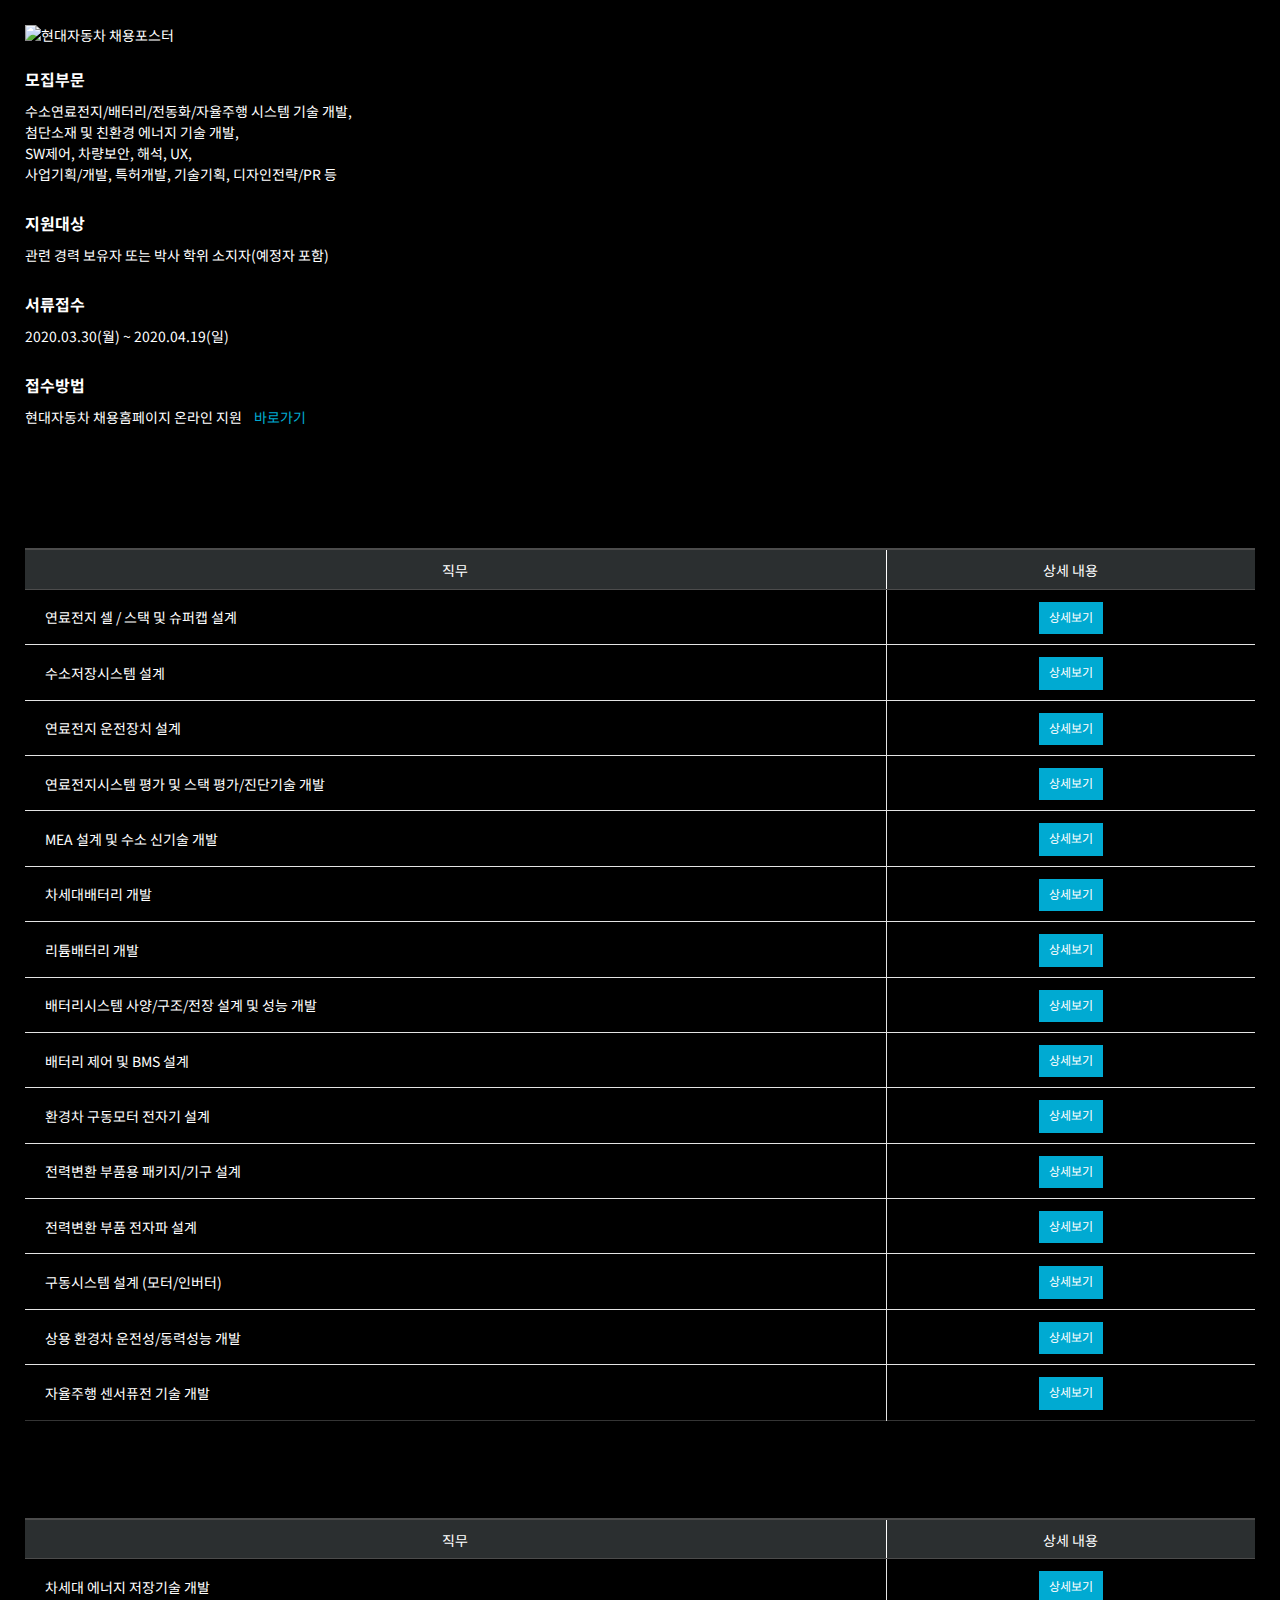
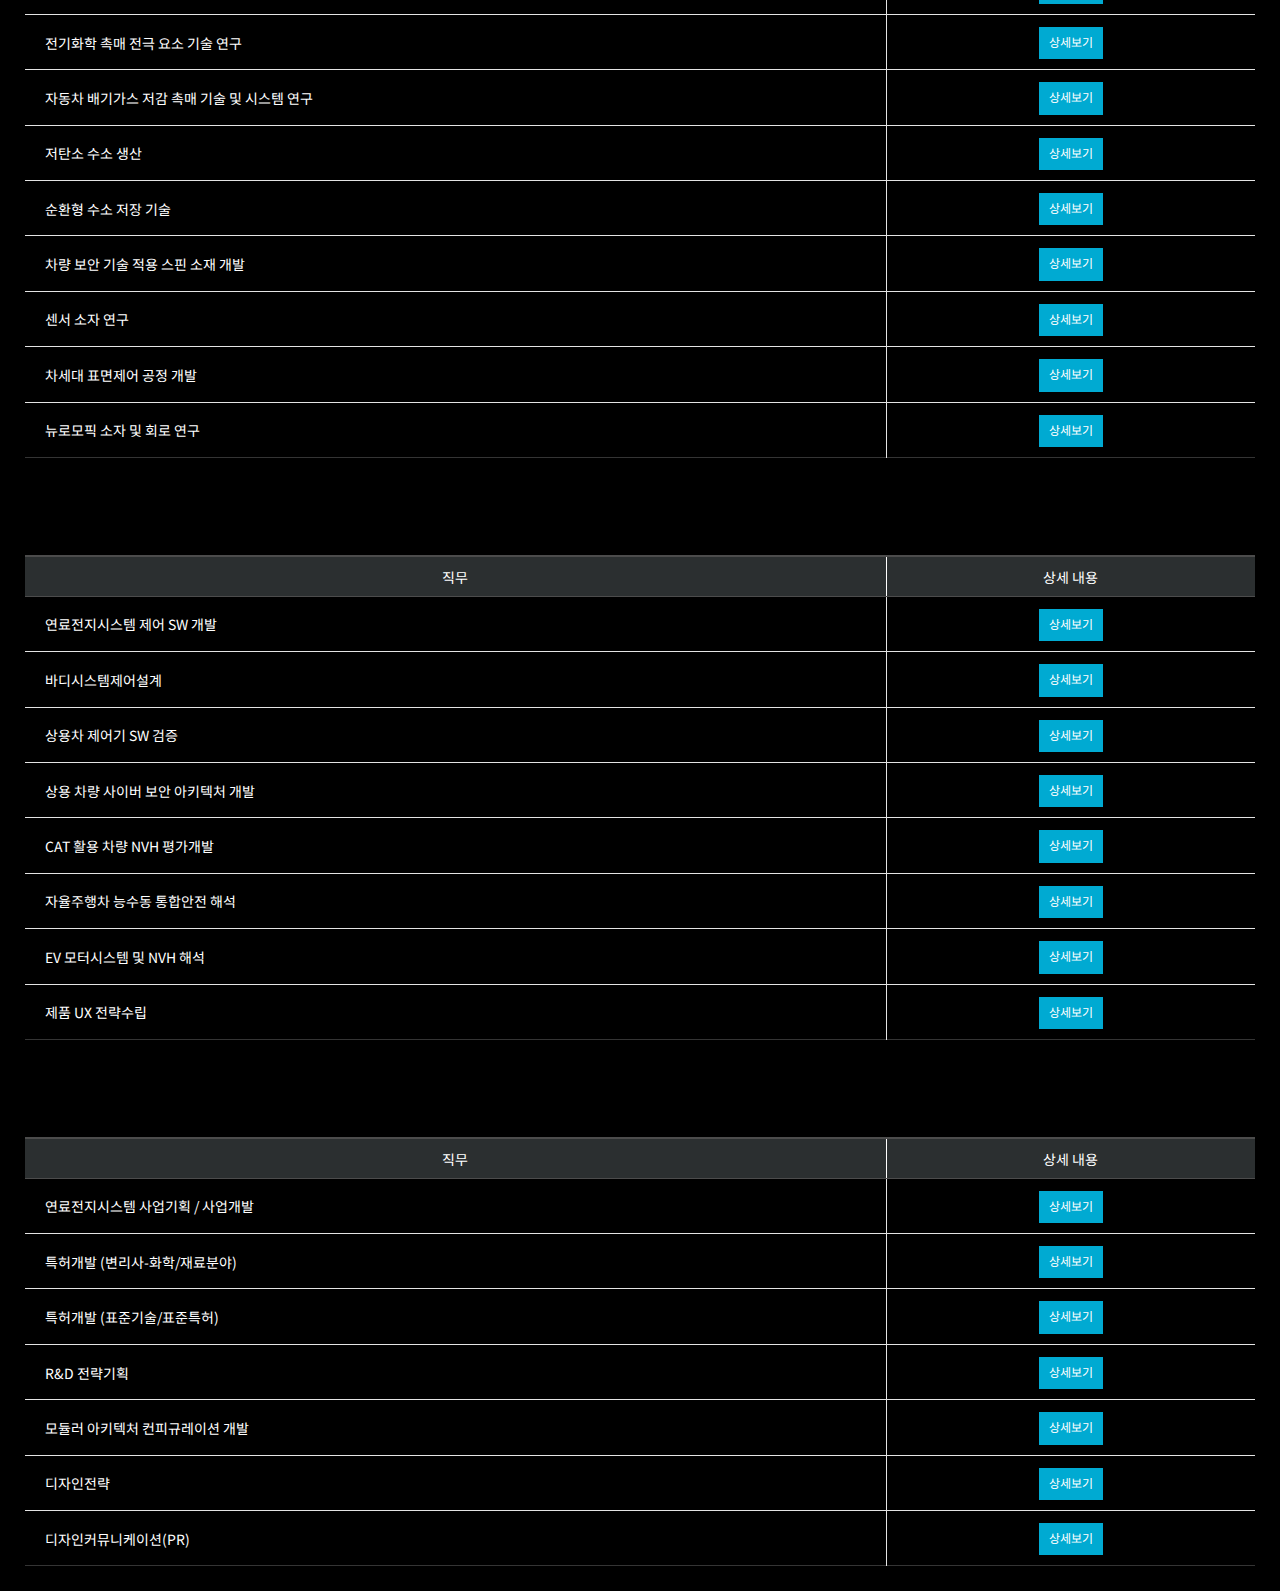
==== commit 356f3b75: "Update 2020.html" ====
--- a/2020.html
+++ b/2020.html
@@ -221,6 +221,13 @@
             border-right: 1px solid #e4e4e4;
         }
 
+        table tbody td.al_left1 {
+            border-left: 0px solid #e4e4e4;
+            text-align: left;
+            padding-left: 20px;
+            border-right: 1px solid #e4e4e4;
+        }
+
         table tbody td.link_page a {
 
             display: inline-block;
@@ -391,30 +398,7 @@
             margin: 0 auto;
         }
 
-        .top p em {
-            display: block;
-            font-size: 30px;
-            color: #27e870;
-            padding-bottom: 20px;
-        }
-
-        .top p strong {
-            color: #27e870;
-        }
-
-        .top .bar {
-            position: absolute;
-            bottom: 30px;
-            left: 0;
-            right: 0;
-        }
-
-        .top .bar span {
-            position: relative;
-            display: block;
-            height: 20px;
-            padding: 9px 65px 0 40px;
-        }
+        
 
         .top .bar span i {
             display: block;
@@ -1290,11 +1274,11 @@
                 <div class="recruit_detail">
                     <dl>
                         <dt>모집부문</dt>
-                        <dd>수소연료전지/배터리/전동화/자율주행 시스템 기술 개발&nbsp;
-                            <br>첨단소재 및 친환경 에너지 기술
-                            개발<br>SW제어,&nbsp;차량보안,&nbsp;해석,&nbsp;UX,&nbsp;<br>사업기획/개발,&nbsp;특허개발,&nbsp;기술기획,&nbsp;디자인전략/PR
-                            등
-                            <em class="font_number"></em></dd>
+                        <dd>수소연료전지/배터리/전동화/자율주행 시스템 기술 개발,&nbsp;
+                        <br>첨단소재 및 친환경 에너지 기술 개발,
+                        <br>SW제어,&nbsp;차량보안,&nbsp;해석,&nbsp;UX,&nbsp;
+                        <br>사업기획/개발,&nbsp;특허개발,&nbsp;기술기획,&nbsp;디자인전략/PR  등
+                        <em class="font_number"></em></dd>
                     </dl>
 
                     <dl>
@@ -1331,8 +1315,8 @@
                                 <tr>
                                     <th>&nbsp;&nbsp;분야&nbsp;&nbsp;</th>
 
-                                    <th>직무</th>
-                                    <th>상세 내용</th>
+                                    <th style="border-left:1px white solid">직무</th>
+                                    <th style="border-left:1px white solid">상세 내용</th>
                                 </tr>
                             </thead>
                             <tbody>
@@ -1683,56 +1667,56 @@
                                 <thead>
                                     <tr>
                                         <th>직무</th>
-                                        <th>상세 내용</th>
+                                        <th style="border-left:1px white solid">상세 내용</th>
                                     </tr>
                                 </thead>
                                 
                                 <tbody>
                             
                                     <tr>
-                                        <td class="al_left">연료전지 셀 / 스택 및 슈퍼캡 설계</td>
+                                        <td class="al_left1">연료전지 셀 / 스택 및 슈퍼캡 설계</td>
                                         <td rowspan="1" class="link_page"><a
                                                 href="https://recruit.hyundai.com//hfront/webapply/applyView.do?recuYy=2020&recuType=27&recuCls=48"
                                                 target="_blank">상세보기</a></td>
                                     </tr>
                                     <tr>
     
-                                        <td class="al_left">수소저장시스템 설계</td>
+                                        <td class="al_left1">수소저장시스템 설계</td>
                                         <td rowspan="1" class="link_page"><a
                                                 href="https://recruit.hyundai.com//hfront/webapply/applyView.do?recuYy=2020&recuType=27&recuCls=49"
                                                 target="_blank">상세보기</a></td>
                                     </tr>
                                     <tr>
     
-                                        <td class="al_left">연료전지 운전장치 설계</td>
+                                        <td class="al_left1">연료전지 운전장치 설계</td>
                                         <td rowspan="1" class="link_page"><a
                                                 href="https://recruit.hyundai.com//hfront/webapply/applyView.do?recuYy=2020&recuType=27&recuCls=50"
                                                 target="_blank">상세보기</a></td>
                                     </tr>
                                     <tr>
     
-                                        <td class="al_left">연료전지시스템 평가 및 스택 평가/진단기술 개발</td>
+                                        <td class="al_left1">연료전지시스템 평가 및 스택 평가/진단기술 개발</td>
                                         <td rowspan="1" class="link_page"><a
                                                 href="https://recruit.hyundai.com//hfront/webapply/applyView.do?recuYy=2020&recuType=27&recuCls=51"
                                                 target="_blank">상세보기</a></td>
                                     </tr>
                                     <tr>
     
-                                        <td class="al_left">MEA 설계 및 수소 신기술 개발</td>
+                                        <td class="al_left1">MEA 설계 및 수소 신기술 개발</td>
                                         <td rowspan="1" class="link_page"><a
                                                 href="https://recruit.hyundai.com//hfront/webapply/applyView.do?recuYy=2020&recuType=27&recuCls=53"
                                                 target="_blank">상세보기</a></td>
                                     </tr>
                                     <tr>
     
-                                        <td class="al_left">차세대배터리 개발</td>
+                                        <td class="al_left1">차세대배터리 개발</td>
                                         <td rowspan="1" class="link_page"><a
                                                 href="https://recruit.hyundai.com//hfront/webapply/applyView.do?recuYy=2020&recuType=27&recuCls=39"
                                                 target="_blank">상세보기</a></td>
                                     </tr>
                                     <tr>
     
-                                        <td class="al_left">리튬배터리 개발</td>
+                                        <td class="al_left1">리튬배터리 개발</td>
                                         <td rowspan="1" class="link_page"><a
                                                 href="https://recruit.hyundai.com//hfront/webapply/applyView.do?recuYy=2020&recuType=27&recuCls=38"
                                                 target="_blank">상세보기</a></td>
@@ -1740,56 +1724,56 @@
     
                                     <tr>
     
-                                        <td class="al_left">배터리시스템 사양/구조/전장 설계 및 성능 개발</td>
+                                        <td class="al_left1">배터리시스템 사양/구조/전장 설계 및 성능 개발</td>
                                         <td rowspan="1" class="link_page"><a
                                                 href="https://recruit.hyundai.com//hfront/webapply/applyView.do?recuYy=2020&recuType=27&recuCls=32"
                                                 target="_blank">상세보기</a></td>
                                     </tr>
                                     <tr>
     
-                                        <td class="al_left">배터리 제어 및 BMS 설계</td>
+                                        <td class="al_left1">배터리 제어 및 BMS 설계</td>
                                         <td rowspan="1" class="link_page"><a
                                                 href="https://recruit.hyundai.com//hfront/webapply/applyView.do?recuYy=2020&recuType=27&recuCls=37"
                                                 target="_blank">상세보기</a></td>
                                     </tr>
                                     <tr>
     
-                                        <td class="al_left">환경차 구동모터 전자기 설계</td>
+                                        <td class="al_left1">환경차 구동모터 전자기 설계</td>
                                         <td rowspan="1" class="link_page"><a
                                                 href="https://recruit.hyundai.com//hfront/webapply/applyView.do?recuYy=2020&recuType=27&recuCls=33"
                                                 target="_blank">상세보기</a></td>
                                     </tr>
                                     <tr>
     
-                                        <td class="al_left">전력변환 부품용 패키지/기구 설계</td>
+                                        <td class="al_left1">전력변환 부품용 패키지/기구 설계</td>
                                         <td rowspan="1" class="link_page"><a
                                                 href="https://recruit.hyundai.com//hfront/webapply/applyView.do?recuYy=2020&recuType=27&recuCls=34"
                                                 target="_blank">상세보기</a></td>
                                     </tr>
                                     <tr>
     
-                                        <td class="al_left">전력변환 부품 전자파 설계</td>
+                                        <td class="al_left1">전력변환 부품 전자파 설계</td>
                                         <td rowspan="1" class="link_page"><a
                                                 href="https://recruit.hyundai.com//hfront/webapply/applyView.do?recuYy=2020&recuType=27&recuCls=35"
                                                 target="_blank">상세보기</a></td>
                                     </tr>
                                     <tr>
     
-                                        <td class="al_left">구동시스템 설계 (모터/인버터)</td>
+                                        <td class="al_left1">구동시스템 설계 (모터/인버터)</td>
                                         <td rowspan="1" class="link_page"><a
                                                 href="https://recruit.hyundai.com//hfront/webapply/applyView.do?recuYy=2020&recuType=27&recuCls=36"
                                                 target="_blank">상세보기</a></td>
                                     </tr>
                                     <tr>
     
-                                        <td class="al_left">상용 환경차 운전성/동력성능 개발</td>
+                                        <td class="al_left1">상용 환경차 운전성/동력성능 개발</td>
                                         <td rowspan="1" class="link_page"><a
                                                 href="https://recruit.hyundai.com//hfront/webapply/applyView.do?recuYy=2020&recuType=27&recuCls=41"
                                                 target="_blank">상세보기</a></td>
                                     </tr>
                                     <tr>
     
-                                        <td class="al_left">자율주행 센서퓨전 기술 개발</td>
+                                        <td class="al_left1">자율주행 센서퓨전 기술 개발</td>
                                         <td rowspan="1" class="link_page"><a
                                                 href="https://recruit.hyundai.com//hfront/webapply/applyView.do?recuYy=2020&recuType=27&recuCls=31"
                                                 target="_blank">상세보기</a></td>
@@ -1810,12 +1794,12 @@
                                 <thead>
                                     <tr>
                                         <th>직무</th>
-                                        <th>상세 내용</th>
+                                        <th style="border-left:1px white solid">상세 내용</th>
                                     </tr>
                                 </thead>
                                 <tbody>
                                     <tr>
-                                        <td class="al_left">차세대 에너지 저장기술 개발</td>
+                                        <td class="al_left1">차세대 에너지 저장기술 개발</td>
                                         <td rowspan="1" class="link_page"><a
                                                 href="https://recruit.hyundai.com//hfront/webapply/applyView.do?recuYy=2020&recuType=27&recuCls=55"
                                                 target="_blank">상세보기</a></td>
@@ -1824,56 +1808,56 @@
 
                                     <tr>
 
-                                        <td class="al_left">전기화학 촉매 전극 요소 기술 연구</td>
+                                        <td class="al_left1">전기화학 촉매 전극 요소 기술 연구</td>
                                         <td rowspan="1" class="link_page"><a
                                                 href="https://recruit.hyundai.com//hfront/webapply/applyView.do?recuYy=2020&recuType=27&recuCls=56"
                                                 target="_blank">상세보기</a></td>
                                     </tr>
                                     <tr>
 
-                                        <td class="al_left">자동차 배기가스 저감 촉매 기술 및 시스템 연구</td>
+                                        <td class="al_left1">자동차 배기가스 저감 촉매 기술 및 시스템 연구</td>
                                         <td rowspan="1" class="link_page"><a
                                                 href="https://recruit.hyundai.com//hfront/webapply/applyView.do?recuYy=2020&recuType=27&recuCls=57"
                                                 target="_blank">상세보기</a></td>
                                     </tr>
                                     <tr>
 
-                                        <td class="al_left">저탄소 수소 생산</td>
+                                        <td class="al_left1">저탄소 수소 생산</td>
                                         <td rowspan="1" class="link_page"><a
                                                 href="https://recruit.hyundai.com//hfront/webapply/applyView.do?recuYy=2020&recuType=27&recuCls=58"
                                                 target="_blank">상세보기</a></td>
                                     </tr>
                                     <tr>
 
-                                        <td class="al_left">순환형 수소 저장 기술</td>
+                                        <td class="al_left1">순환형 수소 저장 기술</td>
                                         <td rowspan="1" class="link_page"><a
                                                 href="https://recruit.hyundai.com//hfront/webapply/applyView.do?recuYy=2020&recuType=27&recuCls=59"
                                                 target="_blank">상세보기</a></td>
                                     </tr>
                                     <tr>
 
-                                        <td class="al_left">차량 보안 기술 적용 스핀 소재 개발</td>
+                                        <td class="al_left1">차량 보안 기술 적용 스핀 소재 개발</td>
                                         <td rowspan="1" class="link_page"><a
                                                 href="https://recruit.hyundai.com//hfront/webapply/applyView.do?recuYy=2020&recuType=27&recuCls=60"
                                                 target="_blank">상세보기</a></td>
                                     </tr>
                                     <tr>
 
-                                        <td class="al_left">센서 소자 연구</td>
+                                        <td class="al_left1">센서 소자 연구</td>
                                         <td rowspan="1" class="link_page"><a
                                                 href="https://recruit.hyundai.com//hfront/webapply/applyView.do?recuYy=2020&recuType=27&recuCls=61"
                                                 target="_blank">상세보기</a></td>
                                     </tr>
                                     <tr>
 
-                                        <td class="al_left">차세대 표면제어 공정 개발</td>
+                                        <td class="al_left1">차세대 표면제어 공정 개발</td>
                                         <td rowspan="1" class="link_page"><a
                                                 href="https://recruit.hyundai.com//hfront/webapply/applyView.do?recuYy=2020&recuType=27&recuCls=62"
                                                 target="_blank">상세보기</a></td>
                                     </tr>
                                     <tr>
 
-                                        <td class="al_left">뉴로모픽 소자 및 회로 연구</td>
+                                        <td class="al_left1">뉴로모픽 소자 및 회로 연구</td>
                                         <td rowspan="1" class="link_page"><a
                                                 href="https://recruit.hyundai.com//hfront/webapply/applyView.do?recuYy=2020&recuType=27&recuCls=63"
                                                 target="_blank">상세보기</a></td>
@@ -1894,61 +1878,61 @@
                                 <thead>
                                     <tr>
                                         <th>직무</th>
-                                        <th>상세 내용</th>
+                                        <th style="border-left:1px white solid">상세 내용</th>
                                     </tr>
                                 </thead>
                                 <tbody>
                                     <tr>
-                                        <td class="al_left">연료전지시스템 제어 SW 개발</td>
+                                        <td class="al_left1">연료전지시스템 제어 SW 개발</td>
                                         <td rowspan="1" class="link_page"><a
                                                 href="https://recruit.hyundai.com//hfront/webapply/applyView.do?recuYy=2020&recuType=27&recuCls=52"
                                                 target="_blank">상세보기</a></td>
                                     </tr>
                                     <tr>
     
-                                        <td class="al_left">바디시스템제어설계</td>
+                                        <td class="al_left1">바디시스템제어설계</td>
                                         <td rowspan="1" class="link_page"><a
                                                 href="https://recruit.hyundai.com//hfront/webapply/applyView.do?recuYy=2020&recuType=27&recuCls=30"
                                                 target="_blank">상세보기</a></td>
                                     </tr>
                                     <tr>
     
-                                        <td class="al_left">상용차 제어기 SW 검증</td>
+                                        <td class="al_left1">상용차 제어기 SW 검증</td>
                                         <td rowspan="1" class="link_page"><a
                                                 href="https://recruit.hyundai.com//hfront/webapply/applyView.do?recuYy=2020&recuType=27&recuCls=42"
                                                 target="_blank">상세보기</a></td>
                                     </tr>
                                     <tr>
     
-                                        <td class="al_left">상용 차량 사이버 보안 아키텍처 개발</td>
+                                        <td class="al_left1">상용 차량 사이버 보안 아키텍처 개발</td>
                                         <td rowspan="1" class="link_page"><a
                                                 href="https://recruit.hyundai.com//hfront/webapply/applyView.do?recuYy=2020&recuType=27&recuCls=40"
                                                 target="_blank">상세보기</a></td>
                                     </tr>
                                     <tr>
     
-                                        <td class="al_left">CAT 활용 차량 NVH 평가개발 </td>
+                                        <td class="al_left1">CAT 활용 차량 NVH 평가개발 </td>
                                         <td rowspan="1" class="link_page"><a
                                                 href="https://recruit.hyundai.com//hfront/webapply/applyView.do?recuYy=2020&recuType=27&recuCls=27"
                                                 target="_blank">상세보기</a></td>
                                     </tr>
                                     <tr>
     
-                                        <td class="al_left">자율주행차 능수동 통합안전 해석 </td>
+                                        <td class="al_left1">자율주행차 능수동 통합안전 해석 </td>
                                         <td rowspan="1" class="link_page"><a
                                                 href="https://recruit.hyundai.com//hfront/webapply/applyView.do?recuYy=2020&recuType=27&recuCls=28"
                                                 target="_blank">상세보기</a></td>
                                     </tr>
                                     <tr>
     
-                                        <td class="al_left">EV 모터시스템 및 NVH 해석</td>
+                                        <td class="al_left1">EV 모터시스템 및 NVH 해석</td>
                                         <td rowspan="1" class="link_page"><a
                                                 href="https://recruit.hyundai.com//hfront/webapply/applyView.do?recuYy=2020&recuType=27&recuCls=29"
                                                 target="_blank">상세보기</a></td>
                                     </tr>
                                     <tr>
     
-                                        <td class="al_left">제품 UX 전략수립</td>
+                                        <td class="al_left1">제품 UX 전략수립</td>
                                         <td rowspan="1" class="link_page"><a
                                                 href="https://recruit.hyundai.com//hfront/webapply/applyView.do?recuYy=2020&recuType=27&recuCls=26"
                                                 target="_blank">상세보기</a></td>
@@ -1969,12 +1953,12 @@
                                 <thead>
                                     <tr>
                                         <th>직무</th>
-                                        <th>상세 내용</th>
+                                        <th style="border-left:1px white solid">상세 내용</th>
                                     </tr>
                                 </thead>
                                 <tbody>
                                     <tr>
-                                        <td class="al_left">연료전지시스템 사업기획 / 사업개발</td>
+                                        <td class="al_left1">연료전지시스템 사업기획 / 사업개발</td>
                                         <td rowspan="1" class="link_page"><a
                                                 href="https://recruit.hyundai.com//hfront/webapply/applyView.do?recuYy=2020&recuType=27&recuCls=54"
                                                 target="_blank">상세보기</a></td>
@@ -1982,42 +1966,42 @@
                                     
                                     <tr>
     
-                                        <td class="al_left">특허개발 (변리사-화학/재료분야)</td>
+                                        <td class="al_left1">특허개발 (변리사-화학/재료분야)</td>
                                         <td rowspan="1" class="link_page"><a
                                                 href="https://recruit.hyundai.com//hfront/webapply/applyView.do?recuYy=2020&recuType=27&recuCls=46"
                                                 target="_blank">상세보기</a></td>
                                     </tr>
                                     <tr>
     
-                                        <td class="al_left">특허개발 (표준기술/표준특허)</td>
+                                        <td class="al_left1">특허개발 (표준기술/표준특허)</td>
                                         <td rowspan="1" class="link_page"><a
                                                 href="https://recruit.hyundai.com//hfront/webapply/applyView.do?recuYy=2020&recuType=27&recuCls=47"
                                                 target="_blank">상세보기</a></td>
                                     </tr>
                                     <tr>
     
-                                        <td class="al_left">R&D 전략기획</td>
+                                        <td class="al_left1">R&D 전략기획</td>
                                         <td rowspan="1" class="link_page"><a
                                                 href="https://recruit.hyundai.com//hfront/webapply/applyView.do?recuYy=2020&recuType=27&recuCls=45"
                                                 target="_blank">상세보기</a></td>
                                     </tr>
                                     <tr>
     
-                                        <td class="al_left">모듈러 아키텍처 컨피규레이션 개발 </td>
+                                        <td class="al_left1">모듈러 아키텍처 컨피규레이션 개발 </td>
                                         <td rowspan="1" class="link_page"><a
                                                 href="https://recruit.hyundai.com//hfront/webapply/applyView.do?recuYy=2020&recuType=27&recuCls=25"
                                                 target="_blank">상세보기</a></td>
                                     </tr>
                                     <tr>
     
-                                        <td class="al_left">디자인전략</td>
+                                        <td class="al_left1">디자인전략</td>
                                         <td rowspan="1" class="link_page"><a
                                                 href="https://recruit.hyundai.com//hfront/webapply/applyView.do?recuYy=2020&recuType=27&recuCls=43"
                                                 target="_blank">상세보기</a></td>
                                     </tr>
                                     <tr>
     
-                                        <td class="al_left">디자인커뮤니케이션(PR)</td>
+                                        <td class="al_left1">디자인커뮤니케이션(PR)</td>
                                         <td rowspan="1" class="link_page"><a
                                                 href="https://recruit.hyundai.com//hfront/webapply/applyView.do?recuYy=2020&recuType=27&recuCls=44"
                                                 target="_blank">상세보기</a></td>
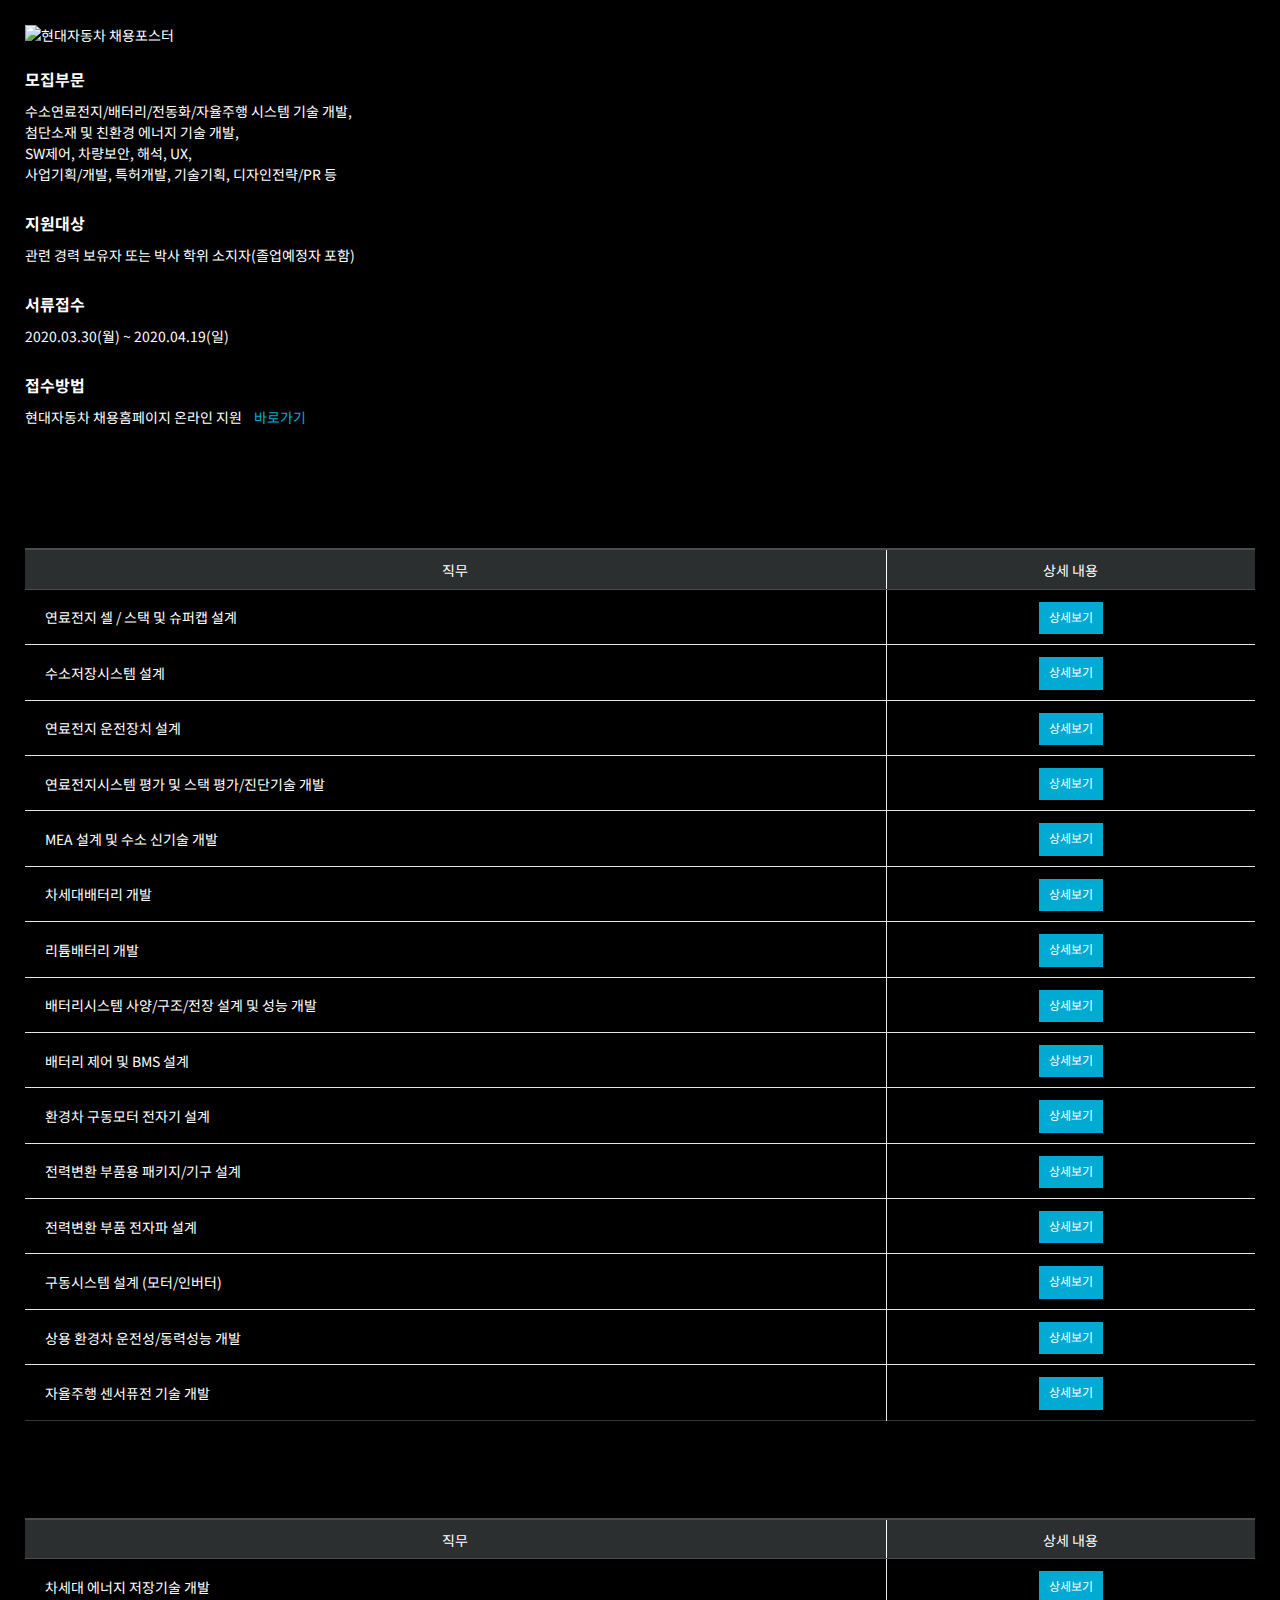
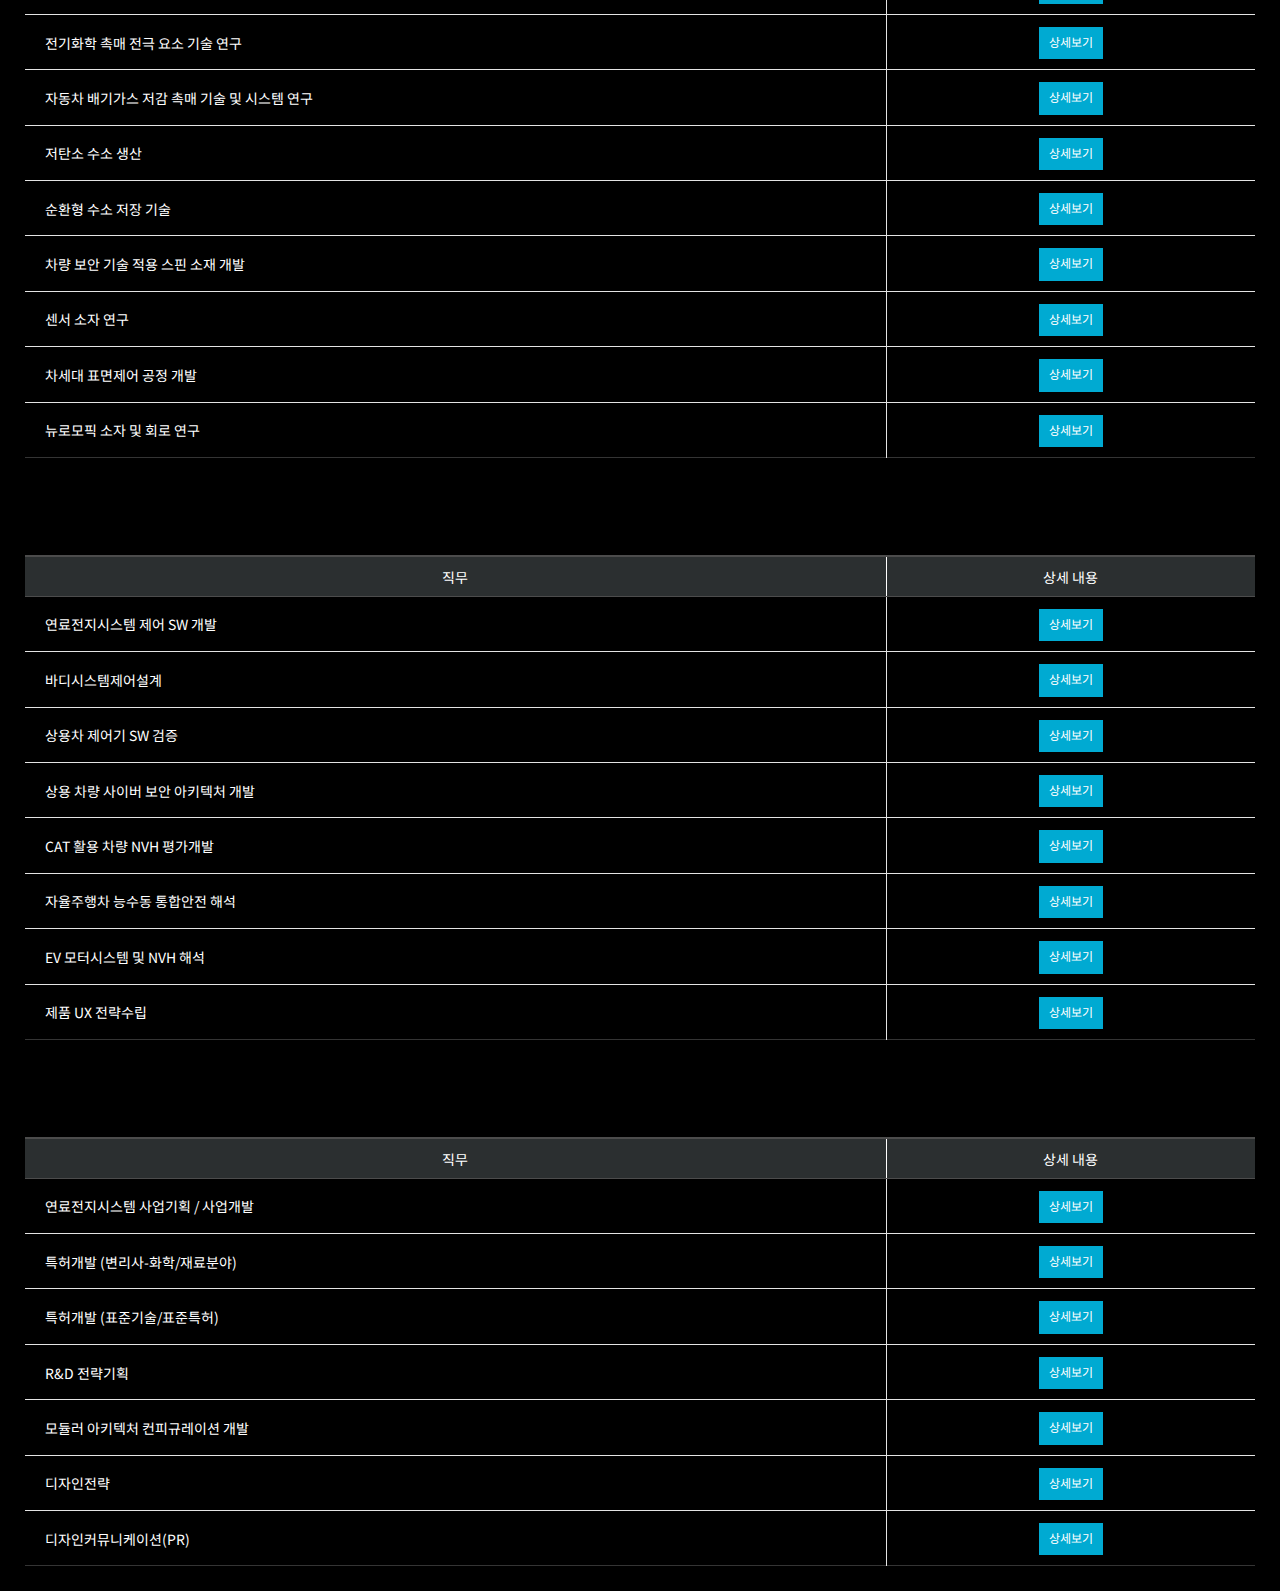
==== commit 714e8009: "Update 2020.html" ====
--- a/2020.html
+++ b/2020.html
@@ -1267,7 +1267,7 @@
             <div class="inner_wrap">
 
                 <p>
-                    <img class="poster" src="https://i.imgur.com/cKsusfr.jpg" alt="현대자동차 채용포스터">
+                    <img class="poster" src="https://i.imgur.com/KOpRmg4.jpg" alt="현대자동차 채용포스터">
                 </p>
                 <br>
 
@@ -1283,7 +1283,7 @@
 
                     <dl>
                         <dt>지원대상</dt>
-                        <dd>관련 경력 보유자 또는 박사 학위 소지자(예정자 포함) <em class="font_number"></em></dd>
+                        <dd>관련 경력 보유자 또는 박사 학위 소지자(졸업예정자 포함) <em class="font_number"></em></dd>
                     </dl>
 
 
